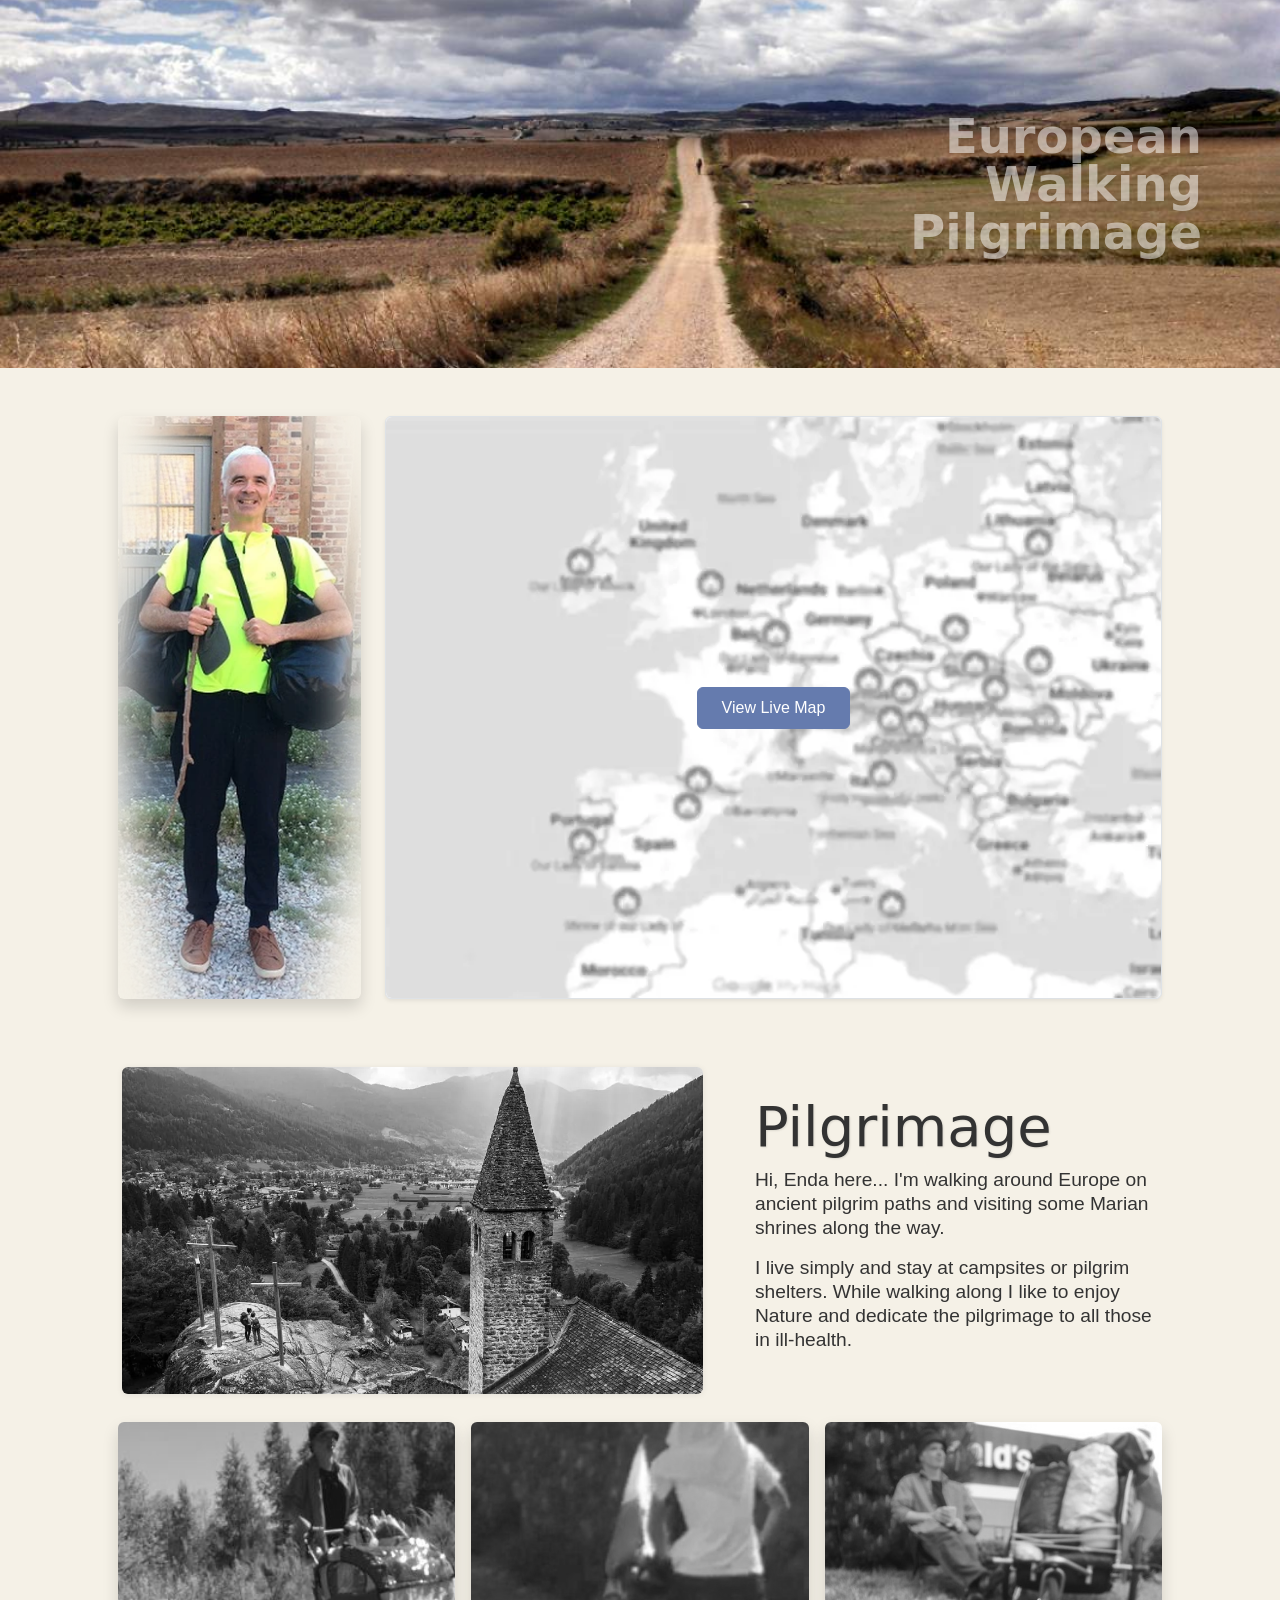
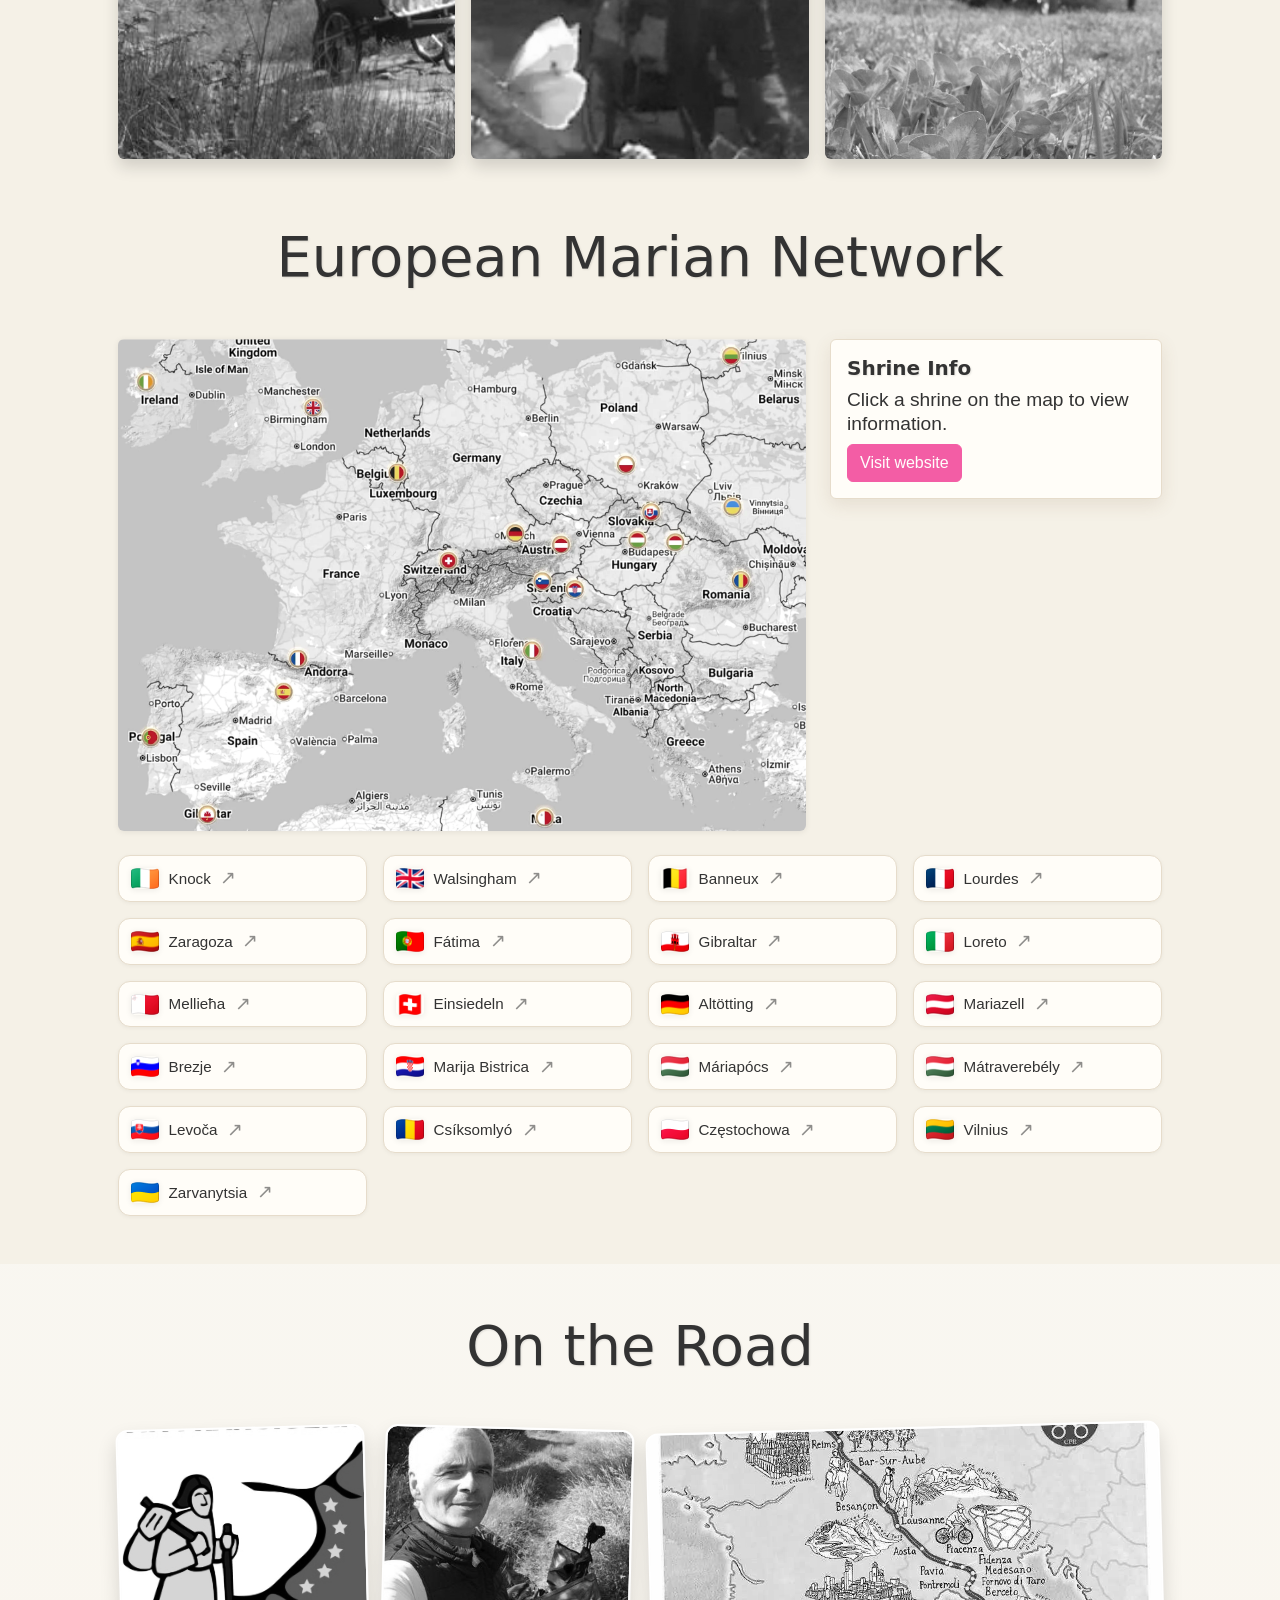
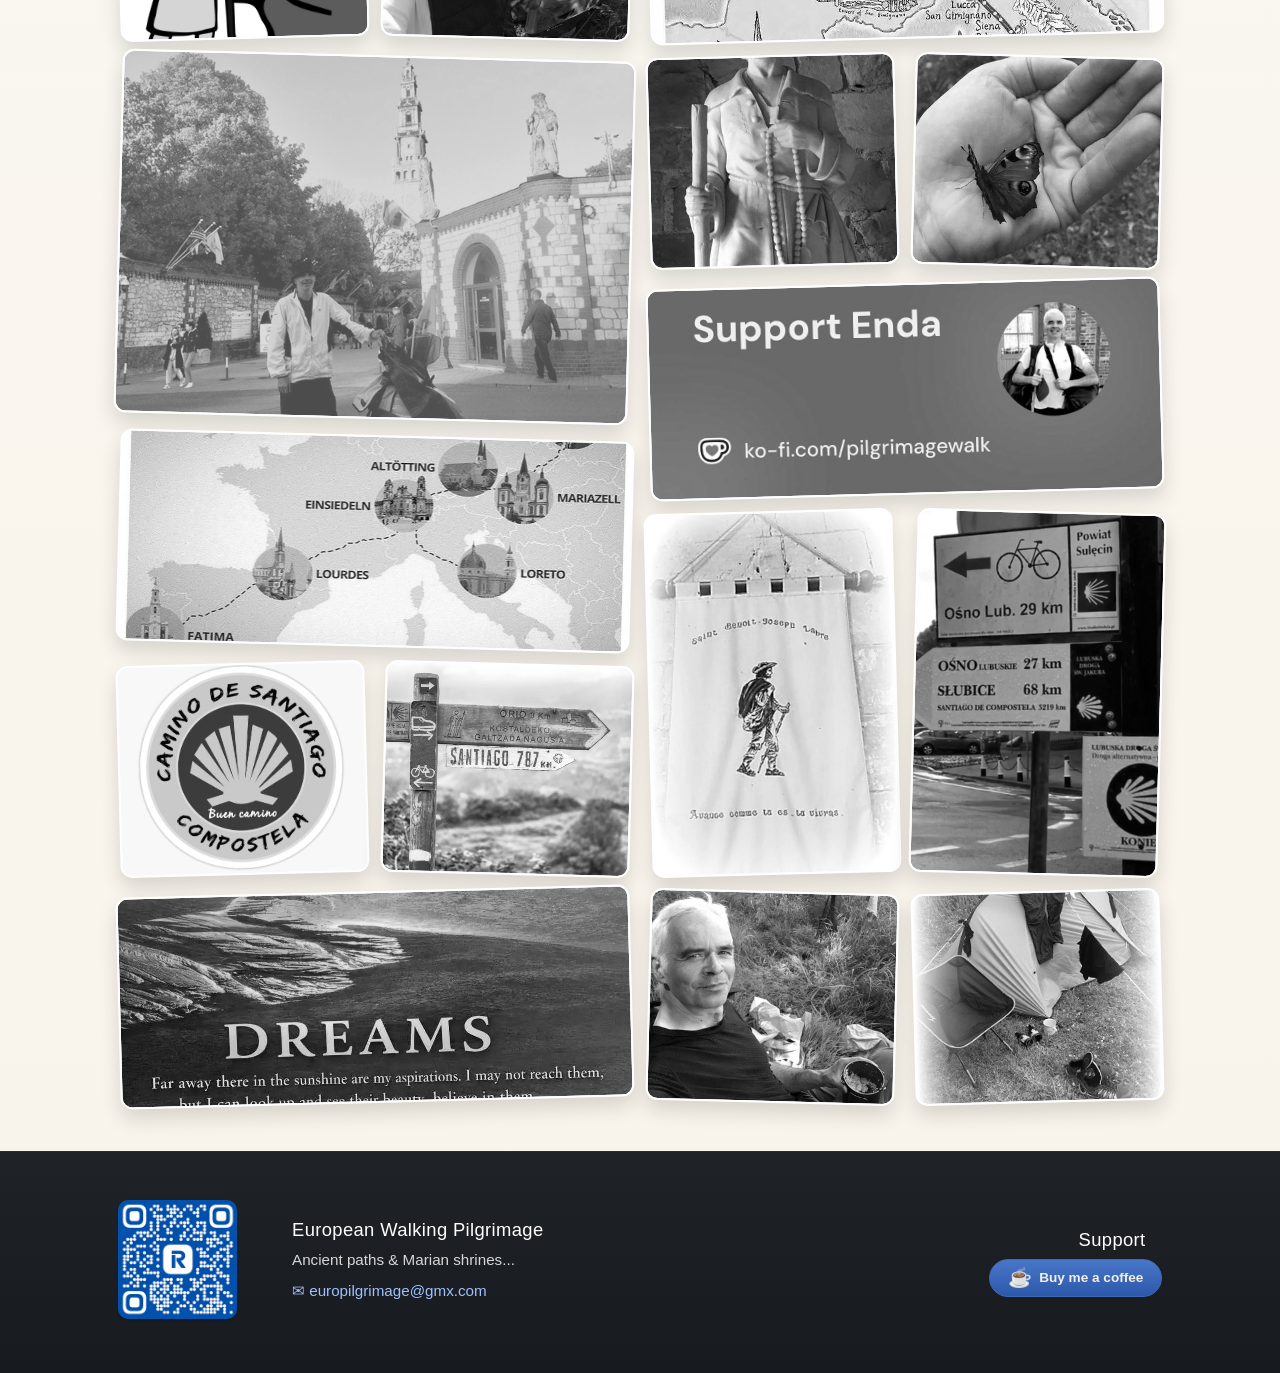
==== index.html @ c6500436 "Replace shrine outbound links with localized info panel" ====
<!DOCTYPE html>

<!--
    To test language translations locally, use:
    <html lang="en" data-test-lang="fr"> etc

    cs - Czech         lt - Lithuanian
    da - Danish        mt - Maltese
    de - German        nl - Dutch
    el - Greek         pl - Polish
    en - English       pt - Portuguese
    es - Spanish       ro - Romanian
    fr - French        sk - Slovak
    hr - Croatian      sl - Slovenian
    hu - Hungarian     sv - Swedish
    it - Italian       uk - Ukrainian
    bg - Bulgarian     sr - Serbian

    et - Estonian
    fi - Finnish
    lv - Latvian
    no - Norwegian
    tr - Turkish
-->

<!-- TEST LANGUAGE (temporary)-->
<!-- <html lang="en" data-test-lang="de"> -->

<!-- ENGLISH DEFAULT -->
<html lang="en">

    <head>
        <meta charset="utf-8" />
        <meta name="viewport" content="width=device-width, initial-scale=1, shrink-to-fit=no" />
        <link rel="canonical" href="https://pilgrimagewalk.eu/">
        <meta name="author" content="Enda F" />
        <meta name="description" content="A personal walking pilgrimage across
        Europe, visiting the great Marian shrines along ancient pilgrim paths." />

        <title>European Pilgrimage</title>
        <link rel="icon" type="image/x-icon" href="assets/favicon.ico" />

        <!-- Core theme CSS (includes Bootstrap)-->
        <link href="css/styles.css" rel="stylesheet" />

        <!-- Fontello icon font CSS -->
        <link href="css/fontello.css" rel="stylesheet">

    </head>


    <body id="page-top">

        <header class="masthead text-left text-white">

            <div class="masthead-content">
                <div class="container px-2">
                    <h2 class="masthead-heading mb-0" data-i18n="masthead_title" data-i18n-lines="words">European Walking Pilgrimage</h2>
                </div>
            </div>

        </header>

        <section id="About" class="py-5">
        <div class="container px-4 px-lg-5">
        <div class="row gx-4 align-items-stretch">


        <div class="col-md-3">
            <div class="h-100 rounded shadow overflow-hidden">
            <img
                src="/assets/img/portrait.webp"
                alt="Portrait"
                class="w-100 h-100"
                style="object-fit: cover;"
            />
            </div>
        </div>


        <div class="col-md-9">
            <div class="ratio ratio-4x3 rounded overflow-hidden border shadow-sm position-relative bg-light">
            <img
                src="/assets/img/map-preview.webp"
                alt="Preview of the pilgrimage route map"
                class="ratio-item"
                style="object-fit: cover;"
                loading="lazy"
                decoding="async"
            >

            <div
                class="position-absolute top-0 start-0 w-100 h-100 d-flex align-items-center justify-content-center"
                style="background: transparent; z-index: 2;"
            >
                <button
                type="button"
                class="btn btn-primary px-4 py-2"
                id="loadMapBtn"
                data-i18n="view_current_location"
                aria-label="View current location"
                style="width: auto; height: auto;"
                >
                View Current Location
                </button>
            </div>
            </div>

            <div
            class="ratio ratio-4x3 rounded overflow-hidden border shadow-sm d-none position-relative bg-light"
            id="mapFrameWrap"
            >
            <iframe
                title="Pilgrimage route map"
                id="mapFrame"
                data-src="https://www.google.com/maps/d/u/1/embed?mid=129433ybTJqXHOs-b_ZfS3I4_tRbnLVk&ehbc=2E312F"
                style="border:0;"
                allowfullscreen
                loading="lazy"
                referrerpolicy="strict-origin-when-cross-origin"
            ></iframe>

            <div
                id="mapLoadingIndicator"
                class="position-absolute top-0 start-0 w-100 h-100 d-flex flex-column align-items-center justify-content-center bg-light"
                aria-live="polite"
                aria-label="Loading map"
                style="z-index: 1;"
            >
                <div class="spinner-border text-primary mb-2" role="status" aria-hidden="true"></div>
                <span>Loading map...</span>
            </div>
            </div>

        </div>
        </div>
        </div>
        </section>



        <section id="Background" class="py-3">
            <div class="container px-4 px-lg-5">
                <div class="row gx-5 align-items-center">

                    <div class="col-md-7">
                        <div class="p-1"><img class="img-fluid rounded earthy-img" src="assets/img/shrine.webp" alt="..." /></div>
                    </div>

                    <div class="col-md-5">
                            <h3 class="display-4" data-i18n="pilgrimage_title">Pilgrimage</h3>
                            <p data-i18n="pilgrimage_p1"> </p>
                            <p data-i18n="pilgrimage_p2"> </p>
                    </div>

                </div>
            </div>
        </section>


        <section id="walking" >
        <div class="container px-4 px-lg-5">
            <div class="row gx-3">
            <div class="col-md-4">
                <div class="ratio ratio-1x1 mb-3" style="margin-top: 0.5rem;">
                <img
                    src="assets/img/walking-1.jpg"
                    alt="Walking pilgrimage view"
                    class="img-fluid rounded shadow earthy-img"
                    style="object-fit: cover;"
                />
                </div>
            </div>
            <div class="col-md-4">
                <div class="ratio ratio-1x1 mb-3" style="margin-top: 0.5rem;">
                <img
                    src="assets/img/walking-4-old.jpg"
                    alt="Pilgrim route scene"
                    class="img-fluid rounded shadow earthy-img"
                    style="object-fit: cover;"
                />
                </div>
            </div>
            <div class="col-md-4">
                <div class="ratio ratio-1x1 mb-3" style="margin-top: 0.5rem;">
                <img
                    src="assets/img/walking-3.jpg"
                    alt="Pilgrimage on the road"
                    class="img-fluid rounded shadow earthy-img"
                    style="object-fit: cover;"
                />
                </div>
            </div>
            </div>
        </div>
        </section>

<section id="shrines" class="py-5">
  <div class="container px-4 px-lg-5">
    <h2 class="display-4 text-center mb-5" data-i18n="european_marian_network_heading">
      European Marian Network
    </h2>

    <div class="row g-4 mb-4 align-items-start">
      <div class="col-12 col-lg-8">
        <div class="shrines-map-card">
          <div class="shrines-map-wrap">
            <img src="assets/img/Europe-gold-1.webp"
                 alt="European Marian Network Map"
                 class="shrines-map-img">
        <a class="map-marker" data-shrine="01" href="https://www.knockshrine.ie/" target="_blank" rel="noopener noreferrer"
           style="top: 8.86%; left: 4.11%;" aria-label="01. Knock">
          <span class="map-marker-num">Knock</span>
        </a>
        <a class="map-marker" data-shrine="02" href="https://www.walsingham.org.uk" target="_blank" rel="noopener noreferrer"
           style="top: 14.34%; left: 28.37%;" aria-label="02. Walsingham">
          <span class="map-marker-num">Walsingham</span>
        </a>
        <a class="map-marker" data-shrine="03" href="https://www.banneux-nd.be" target="_blank" rel="noopener noreferrer"
           style="top: 27.37%; left: 40.70%;" aria-label="03. Banneux">
          <span class="map-marker-num">Banneux</span>
        </a>
        <a class="map-marker" data-shrine="04" href="https://www.lourdes-france.org" target="_blank" rel="noopener noreferrer"
           style="top: 65.31%; left: 26.18%;" aria-label="04. Lourdes">
          <span class="map-marker-num">Lourdes</span>
        </a>
        <a class="map-marker" data-shrine="05" href="https://www.basilicadelpilar.es" target="_blank" rel="noopener noreferrer"
           style="top: 71.93%; left: 24.08%;" aria-label="05. Zaragoza">
          <span class="map-marker-num">Zaragoza</span>
        </a>
        <a class="map-marker" data-shrine="06" href="https://www.fatima.pt" target="_blank" rel="noopener noreferrer"
           style="top: 81.21%; left: 4.77%;" aria-label="06. Fátima">
          <span class="map-marker-num">Fátima</span>
        </a>
        <a class="map-marker" data-shrine="07" href="https://www.ourladyofeurope.net" target="_blank" rel="noopener noreferrer"
           style="top: 97.31%; left: 13.01%;" aria-label="07. Gibraltar">
          <span class="map-marker-num">Gibraltar</span>
        </a>
        <a class="map-marker" data-shrine="08" href="https://www.santuarioloreto.va/it.html" target="_blank" rel="noopener noreferrer"
           style="top: 63.54%; left: 59.99%;" aria-label="08. Loreto">
          <span class="map-marker-num">Loreto</span>
        </a>
        <a class="map-marker" data-shrine="09" href="https://www.mellieha.com" target="_blank" rel="noopener noreferrer"
           style="top: 97.57%; left: 62.31%;" aria-label="09. Mellieħa">
          <span class="map-marker-num">Mellieħa</span>
        </a>
        <a class="map-marker" data-shrine="10" href="https://www.kloster-einsiedeln.ch" target="_blank" rel="noopener noreferrer"
           style="top: 45.31%; left: 48.03%;" aria-label="10. Einsiedeln">
          <span class="map-marker-num">Einsiedeln</span>
        </a>
        <a class="map-marker" data-shrine="11" href="https://www.gnadenort-altoetting.de/" target="_blank" rel="noopener noreferrer"
           style="top: 39.93%; left: 57.80%;" aria-label="11. Altötting">
          <span class="map-marker-num">Altötting</span>
        </a>
        <a class="map-marker" data-shrine="12" href="https://www.basilika-mariazell.at" target="_blank" rel="noopener noreferrer"
           style="top: 42.73%; left: 64.36%;" aria-label="12. Mariazell">
          <span class="map-marker-num">Mariazell</span>
        </a>
        <a class="map-marker" data-shrine="13" href="https://www.marija.si" target="_blank" rel="noopener noreferrer"
           style="top: 49.79%; left: 61.64%;" aria-label="13. Brezje">
          <span class="map-marker-num">Brezje</span>
        </a>
        <a class="map-marker" data-shrine="14" href="https://www.marija-bistrica.hr" target="_blank" rel="noopener noreferrer"
           style="top: 51.06%; left: 66.28%;" aria-label="14. Marija Bistrica">
          <span class="map-marker-num">Marija Bistrica</span>
        </a>
        <a class="map-marker" data-shrine="15" href="https://www.bucsujaras.hu/mariapocs" target="_blank" rel="noopener noreferrer"
           style="top: 42.25%; left: 81.00%;" aria-label="15. Máriapócs">
          <span class="map-marker-num">Máriapócs</span>
        </a>
        <a class="map-marker" data-shrine="16" href="https://szentkut.hu" target="_blank" rel="noopener noreferrer"
           style="top: 41.70%; left: 75.50%;" aria-label="16. Mátraverebély">
          <span class="map-marker-num">Mátraverebély</span>
        </a>
        <a class="map-marker" data-shrine="17" href="https://www.levoca.sk" target="_blank" rel="noopener noreferrer"
           style="top: 35.90%; left: 77.60%;" aria-label="17. Levoča">
          <span class="map-marker-num">Levoča</span>
        </a>
        <a class="map-marker" data-shrine="18" href="https://www.csiksomlyo.ro" target="_blank" rel="noopener noreferrer"
           style="top: 49.20%; left: 90.60%;" aria-label="18. Csíksomlyó">
          <span class="map-marker-num">Csíksomlyó</span>
        </a>
        <a class="map-marker" data-shrine="19" href="https://www.jasnagora.pl" target="_blank" rel="noopener noreferrer"
           style="top: 26.28%; left: 73.83%;" aria-label="19. Częstochowa">
          <span class="map-marker-num">Częstochowa</span>
        </a>
        <a class="map-marker" data-shrine="20" href="https://www.ausrosvartai.lt" target="_blank" rel="noopener noreferrer"
           style="top: 3.43%; left: 89.12%;" aria-label="20. Vilnius">
          <span class="map-marker-num">Vilnius</span>
        </a>
        <a class="map-marker" data-shrine="21" href="https://en.wikipedia.org/wiki/Zarvanytsia" target="_blank" rel="noopener noreferrer"
           style="top: 34.88%; left: 89.30%;" aria-label="21. Zarvanytsia">
          <span class="map-marker-num">Zarvanytsia</span>
        </a>
          </div>
        </div>
      </div>

      <div class="col-12 col-lg-4">
        <div id="shrinePanel" class="card shrine-panel h-100" aria-live="polite">
          <div class="card-body">
            <div class="d-flex align-items-center gap-2 mb-2">
              <img id="shrinePanelFlag" src="" class="rounded d-none" style="width:28px; height:auto;" alt="">
              <h3 id="shrinePanelTitle" class="h5 mb-0">Shrine Info</h3>
            </div>

            <img id="shrinePanelImg" src="" class="img-fluid rounded mb-3 d-none" alt="">

            <p id="shrinePanelInfo1" class="mb-2">Click a shrine on the map to view information.</p>
            <p id="shrinePanelInfo2" class="mb-3 d-none"></p>

            <a id="shrinePanelLink" class="btn btn-primary disabled" href="#" target="_blank" rel="noopener noreferrer" aria-disabled="true" tabindex="-1">Visit website</a>
          </div>
        </div>
      </div>
    </div>

    <div class="row g-2 g-sm-3" aria-label="Shrines list">
      <div class="col-12 col-sm-6 col-md-4 col-lg-3">
        <a class="shrine-tile" data-shrine="01" href="https://www.knockshrine.ie/" target="_blank" rel="noopener noreferrer">
          <img class="flag" src="assets/img/flags/ie.webp" alt="Ireland flag" width="30" height="22">
          <span class="shrine-name">Knock</span>
          <span class="shrine-ext" aria-hidden="true">↗</span>
        </a>
      </div>
      <div class="col-12 col-sm-6 col-md-4 col-lg-3">
        <a class="shrine-tile" data-shrine="02" href="https://www.walsingham.org.uk" target="_blank" rel="noopener noreferrer">
          <img class="flag" src="assets/img/flags/gb.webp" alt="UK flag" width="30" height="22">
          <span class="shrine-name">Walsingham</span>
          <span class="shrine-ext" aria-hidden="true">↗</span>
        </a>
      </div>
      <div class="col-12 col-sm-6 col-md-4 col-lg-3">
        <a class="shrine-tile" data-shrine="03" href="https://www.banneux-nd.be" target="_blank" rel="noopener noreferrer">
          <img class="flag" src="assets/img/flags/be.webp" alt="Belgium flag" width="30" height="22">
          <span class="shrine-name">Banneux</span>
          <span class="shrine-ext" aria-hidden="true">↗</span>
        </a>
      </div>
      <div class="col-12 col-sm-6 col-md-4 col-lg-3">
        <a class="shrine-tile" data-shrine="04" href="https://www.lourdes-france.org" target="_blank" rel="noopener noreferrer">
          <img class="flag" src="assets/img/flags/fr.webp" alt="France flag" width="30" height="22">
          <span class="shrine-name">Lourdes</span>
          <span class="shrine-ext" aria-hidden="true">↗</span>
        </a>
      </div>
      <div class="col-12 col-sm-6 col-md-4 col-lg-3">
        <a class="shrine-tile" data-shrine="05" href="https://www.basilicadelpilar.es" target="_blank" rel="noopener noreferrer">
          <img class="flag" src="assets/img/flags/es.webp" alt="Spain flag" width="30" height="22">
          <span class="shrine-name">Zaragoza</span>
          <span class="shrine-ext" aria-hidden="true">↗</span>
        </a>
      </div>
      <div class="col-12 col-sm-6 col-md-4 col-lg-3">
        <a class="shrine-tile" data-shrine="06" href="https://www.fatima.pt" target="_blank" rel="noopener noreferrer">
          <img class="flag" src="assets/img/flags/pt.webp" alt="Portugal flag" width="30" height="22">
          <span class="shrine-name">Fátima</span>
          <span class="shrine-ext" aria-hidden="true">↗</span>
        </a>
      </div>
      <div class="col-12 col-sm-6 col-md-4 col-lg-3">
        <a class="shrine-tile" data-shrine="07" href="https://www.ourladyofeurope.net" target="_blank" rel="noopener noreferrer">
          <img class="flag" src="assets/img/flags/gi.webp" alt="Gibraltar flag" width="30" height="22">
          <span class="shrine-name">Gibraltar</span>
          <span class="shrine-ext" aria-hidden="true">↗</span>
        </a>
      </div>
      <div class="col-12 col-sm-6 col-md-4 col-lg-3">
        <a class="shrine-tile" data-shrine="08" href="https://www.santuarioloreto.va/it.html" target="_blank" rel="noopener noreferrer">
          <img class="flag" src="assets/img/flags/it.webp" alt="Italy flag" width="30" height="22">
          <span class="shrine-name">Loreto</span>
          <span class="shrine-ext" aria-hidden="true">↗</span>
        </a>
      </div>
      <div class="col-12 col-sm-6 col-md-4 col-lg-3">
        <a class="shrine-tile" data-shrine="09" href="https://www.mellieha.com" target="_blank" rel="noopener noreferrer">
          <img class="flag" src="assets/img/flags/mt.webp" alt="Malta flag" width="30" height="22">
          <span class="shrine-name">Mellieħa</span>
          <span class="shrine-ext" aria-hidden="true">↗</span>
        </a>
      </div>
      <div class="col-12 col-sm-6 col-md-4 col-lg-3">
        <a class="shrine-tile" data-shrine="10" href="https://www.kloster-einsiedeln.ch" target="_blank" rel="noopener noreferrer">
          <img class="flag" src="assets/img/flags/ch.webp" alt="Switzerland flag" width="30" height="22">
          <span class="shrine-name">Einsiedeln</span>
          <span class="shrine-ext" aria-hidden="true">↗</span>
        </a>
      </div>
      <div class="col-12 col-sm-6 col-md-4 col-lg-3">
        <a class="shrine-tile" data-shrine="11" href="https://www.gnadenort-altoetting.de/" target="_blank" rel="noopener noreferrer">
          <img class="flag" src="assets/img/flags/de.webp" alt="Germany flag" width="30" height="22">
          <span class="shrine-name">Altötting</span>
          <span class="shrine-ext" aria-hidden="true">↗</span>
        </a>
      </div>
      <div class="col-12 col-sm-6 col-md-4 col-lg-3">
        <a class="shrine-tile" data-shrine="12" href="https://www.basilika-mariazell.at" target="_blank" rel="noopener noreferrer">
          <img class="flag" src="assets/img/flags/at.webp" alt="Austria flag" width="30" height="22">
          <span class="shrine-name">Mariazell</span>
          <span class="shrine-ext" aria-hidden="true">↗</span>
        </a>
      </div>
      <div class="col-12 col-sm-6 col-md-4 col-lg-3">
        <a class="shrine-tile" data-shrine="13" href="https://www.marija.si" target="_blank" rel="noopener noreferrer">
          <img class="flag" src="assets/img/flags/si.webp" alt="Slovenia flag" width="30" height="22">
          <span class="shrine-name">Brezje</span>
          <span class="shrine-ext" aria-hidden="true">↗</span>
        </a>
      </div>
      <div class="col-12 col-sm-6 col-md-4 col-lg-3">
        <a class="shrine-tile" data-shrine="14" href="https://www.marija-bistrica.hr" target="_blank" rel="noopener noreferrer">
          <img class="flag" src="assets/img/flags/hr.webp" alt="Croatia flag" width="30" height="22">
          <span class="shrine-name">Marija Bistrica</span>
          <span class="shrine-ext" aria-hidden="true">↗</span>
        </a>
      </div>
      <div class="col-12 col-sm-6 col-md-4 col-lg-3">
        <a class="shrine-tile" data-shrine="15" href="https://www.bucsujaras.hu/mariapocs" target="_blank" rel="noopener noreferrer">
          <img class="flag" src="assets/img/flags/hu.webp" alt="Hungary flag" width="30" height="22">
          <span class="shrine-name">Máriapócs</span>
          <span class="shrine-ext" aria-hidden="true">↗</span>
        </a>
      </div>
      <div class="col-12 col-sm-6 col-md-4 col-lg-3">
        <a class="shrine-tile" data-shrine="16" href="https://szentkut.hu" target="_blank" rel="noopener noreferrer">
          <img class="flag" src="assets/img/flags/hu.webp" alt="Hungary flag" width="30" height="22">
          <span class="shrine-name">Mátraverebély</span>
          <span class="shrine-ext" aria-hidden="true">↗</span>
        </a>
      </div>
      <div class="col-12 col-sm-6 col-md-4 col-lg-3">
        <a class="shrine-tile" data-shrine="17" href="https://www.levoca.sk" target="_blank" rel="noopener noreferrer">
          <img class="flag" src="assets/img/flags/sk.webp" alt="Slovakia flag" width="30" height="22">
          <span class="shrine-name">Levoča</span>
          <span class="shrine-ext" aria-hidden="true">↗</span>
        </a>
      </div>
      <div class="col-12 col-sm-6 col-md-4 col-lg-3">
        <a class="shrine-tile" data-shrine="18" href="https://www.csiksomlyo.ro" target="_blank" rel="noopener noreferrer">
          <img class="flag" src="assets/img/flags/ro.webp" alt="Romania flag" width="30" height="22">
          <span class="shrine-name">Csíksomlyó</span>
          <span class="shrine-ext" aria-hidden="true">↗</span>
        </a>
      </div>
      <div class="col-12 col-sm-6 col-md-4 col-lg-3">
        <a class="shrine-tile" data-shrine="19" href="https://www.jasnagora.pl" target="_blank" rel="noopener noreferrer">
          <img class="flag" src="assets/img/flags/pl.webp" alt="Poland flag" width="30" height="22">
          <span class="shrine-name">Częstochowa</span>
          <span class="shrine-ext" aria-hidden="true">↗</span>
        </a>
      </div>
      <div class="col-12 col-sm-6 col-md-4 col-lg-3">
        <a class="shrine-tile" data-shrine="20" href="https://www.ausrosvartai.lt" target="_blank" rel="noopener noreferrer">
          <img class="flag" src="assets/img/flags/lt.webp" alt="Lithuania flag" width="30" height="22">
          <span class="shrine-name">Vilnius</span>
          <span class="shrine-ext" aria-hidden="true">↗</span>
        </a>
      </div>
      <div class="col-12 col-sm-6 col-md-4 col-lg-3">
        <a class="shrine-tile" data-shrine="21" href="https://en.wikipedia.org/wiki/Zarvanytsia" target="_blank" rel="noopener noreferrer">
          <img class="flag" src="assets/img/flags/ua.webp" alt="Ukraine flag" width="30" height="22">
          <span class="shrine-name">Zarvanytsia</span>
          <span class="shrine-ext" aria-hidden="true">↗</span>
        </a>
      </div>
    </div>
  </div>
</section>





        <section id="on-the-road" class="on-road-panel py-5">
            <div class="container px-4 px-lg-5">
                <h2 class="display-4 text-center mb-5" data-i18n="on_the_road_heading">On the Road</h2>
                <div class="on-road-collage" aria-label="Collage of pilgrimage photos from the road">
                    <figure class="collage-item">
                        <img src="assets/img/logo-franci.jpg" alt="Via Francigena logo" loading="lazy" decoding="async" />
                    </figure>
                    <figure class="collage-item">
                        <img src="assets/img/Pilgrim-1-2024.jpg" alt="Pilgrim photo from 2024" loading="lazy" decoding="async" />
                    </figure>

                    <figure class="collage-item wide">
                        <img src="assets/img/Francigena.jpg" alt="Francigena route view" loading="lazy" decoding="async" />
                    </figure>
                    <figure class="collage-item big">
                        <img src="assets/img/jasna-gora-2021.jpg" alt="Poland" loading="lazy" decoding="async" />
                    </figure>
                    <figure class="collage-item">
                        <img src="assets/img/Labre-Monaghan.jpg" alt="Labre-Monaghan pilgrimage moment" loading="lazy" decoding="async" />
                    </figure>
                    <figure class="collage-item">
                        <img src="assets/img/butterfly.jpg" alt="Butterfly seen on the road" loading="lazy" decoding="async" />
                    </figure>

                    <!-- special styling -->
                    <figure id="kofi-card" class="collage-item wide">
                    <a href="https://ko-fi.com/V7V01RJ83L" target="_blank" rel="noopener">
                        <img
                        src="assets/img/kofi-sharable-banner.jpg"
                        alt="Follow the Walk"
                        loading="lazy"
                        decoding="async"
                        />
                    </a>
                    <style>
                        /* default: force nearly full color for this one image */
                        #kofi-card img {
                        filter: grayscale(100%) !important;
                        /* transition: filter 0.35s ease; */
                        transition: filter 0.08s ease !important;
                        }
                        /* hover/focus: only 50% grayscale (i.e., partial color) */
                        #kofi-card a:hover img,
                        #kofi-card a:focus img,
                        #kofi-card a:focus-visible img {
                        filter: grayscale(0%) !important;
                        }

                    </style>
                    </figure>

                    <figure class="collage-item wide">
                        <img src="assets/img/Shrines1.jpg" alt="Shrines visited during the pilgrimage" loading="lazy" decoding="async" />
                    </figure>


                    <figure class="collage-item tall">
                        <img src="assets/img/Benedict2.webp" alt="Pilgrim portrait on the journey" loading="lazy" decoding="async" />
                    </figure>
                    <figure class="collage-item tall">
                        <img src="assets/img/cycle-to-Poland-camino-sign.jpg" alt="Camino sign on route to Poland" loading="lazy" decoding="async" />
                    </figure>
                    <figure class="collage-item">
                        <img src="assets/img/logo-Camino.jpg" alt="Camino logo" loading="lazy" decoding="async" />
                    </figure>
                    <figure class="collage-item">
                        <img src="assets/img/camino3.webp" alt="Camino route sign" loading="lazy" decoding="async" />
                    </figure>
                    <figure class="collage-item wide">
                        <img src="assets/img/dreams.webp" alt="dreams" loading="lazy" decoding="async" />
                    </figure>
                    <figure class="collage-item">
                        <img src="assets/img/Pilgrim-2-2024.jpg" alt="Second pilgrim photo from 2024" loading="lazy" decoding="async" />
                    </figure>
                    <figure class="collage-item">
                        <img src="assets/img/camp.jpg" alt="Pilgrim campsite" loading="lazy" decoding="async" />
                    </figure>
                </div>
            </div>
        </section>


        <!-- <p class="footer-text mb-2">&copy; <span id="currentYear">2026</span> Enda </p> -->


        <footer class="site-footer py-5 bg-dark">
        <div class="container px-4 px-lg-5">
            <div class="row g-1 align-items-center">


            <!-- <div class="col-md-2 text-md-end"> -->
            <div class="col-md-auto">
                <a href="https://revolut.me/farrelle"
                target="_blank" rel="noopener noreferrer"
                class="revolut-link"
                aria-label="Support via Revolut (opens Revolut link)">
                <img src="/assets/img/Revolut-qr-blue.webp"
                    alt="Revolut QR code"
                    class="revolut-qr">
                </a>

            </div>

            <!-- <div class="col-md-7 text-md-left"> -->
            <div class="col text-md-start">
                <p class="footer-title mb-2" data-i18n="masthead_title">European Pilgrimage</p>
                <p class="footer-text mb-2" data-i18n="footer_tagline">Walking ancient paths &amp; visiting Marian shrines</p>
                <p class="footer-meta mb-1"> <a href="mailto:europilgrimage@gmx.com">✉ europilgrimage@gmx.com</a> </p>
            </div>


            <div class="col-md-3 text-md-end">
                <p class="footer-title mb-2" data-i18n="support_title">Support</p>
                <a href="https://ko-fi.com/V7V01RJ83L"
                target="_blank" rel="noopener noreferrer"
                class="kofi-link rounded-pill"
                aria-label="Support via Ko-fi">
                <span class="kofi-icon" aria-hidden="true">☕</span>
                <span data-i18n="buy_me_a_coffee">Buy me a coffee</span>
                </a>
            </div>


        </div>
        </div>
        </footer>



        <!-- Bootstrap core JS -->
        <script src="js/bootstrap.bundle.min.js"></script>

        <!-- Core theme JS -->
        <script src="js/scripts.js"></script>


    </body>
</html>
---- css/fontello.css ----
@font-face {
    font-family: 'fontello';
    src: url('../font/fontello.eot?63187292');
    src: url('../font/fontello.eot?63187292#iefix') format('embedded-opentype'),
         url('../font/fontello.woff?63187292') format('woff'),
         url('../font/fontello.ttf?63187292') format('truetype'),
         url('../font/fontello.svg?63187292#fontello') format('svg');
    font-weight: normal;
    font-style: normal;
}

.icon-link-ext:before {
    content: '\f08e';
    font-family: 'fontello';
    font-style: normal;
    font-weight: normal;
    speak: none;
    display: inline-block;
    text-decoration: inherit;
    width: 1em;
    margin-right: .2em;
    text-align: center;
    font-variant: normal;
    text-transform: none;
    line-height: 1em;
    margin-left: .2em;
    -webkit-font-smoothing: antialiased;
    -moz-osx-font-smoothing: grayscale;
}
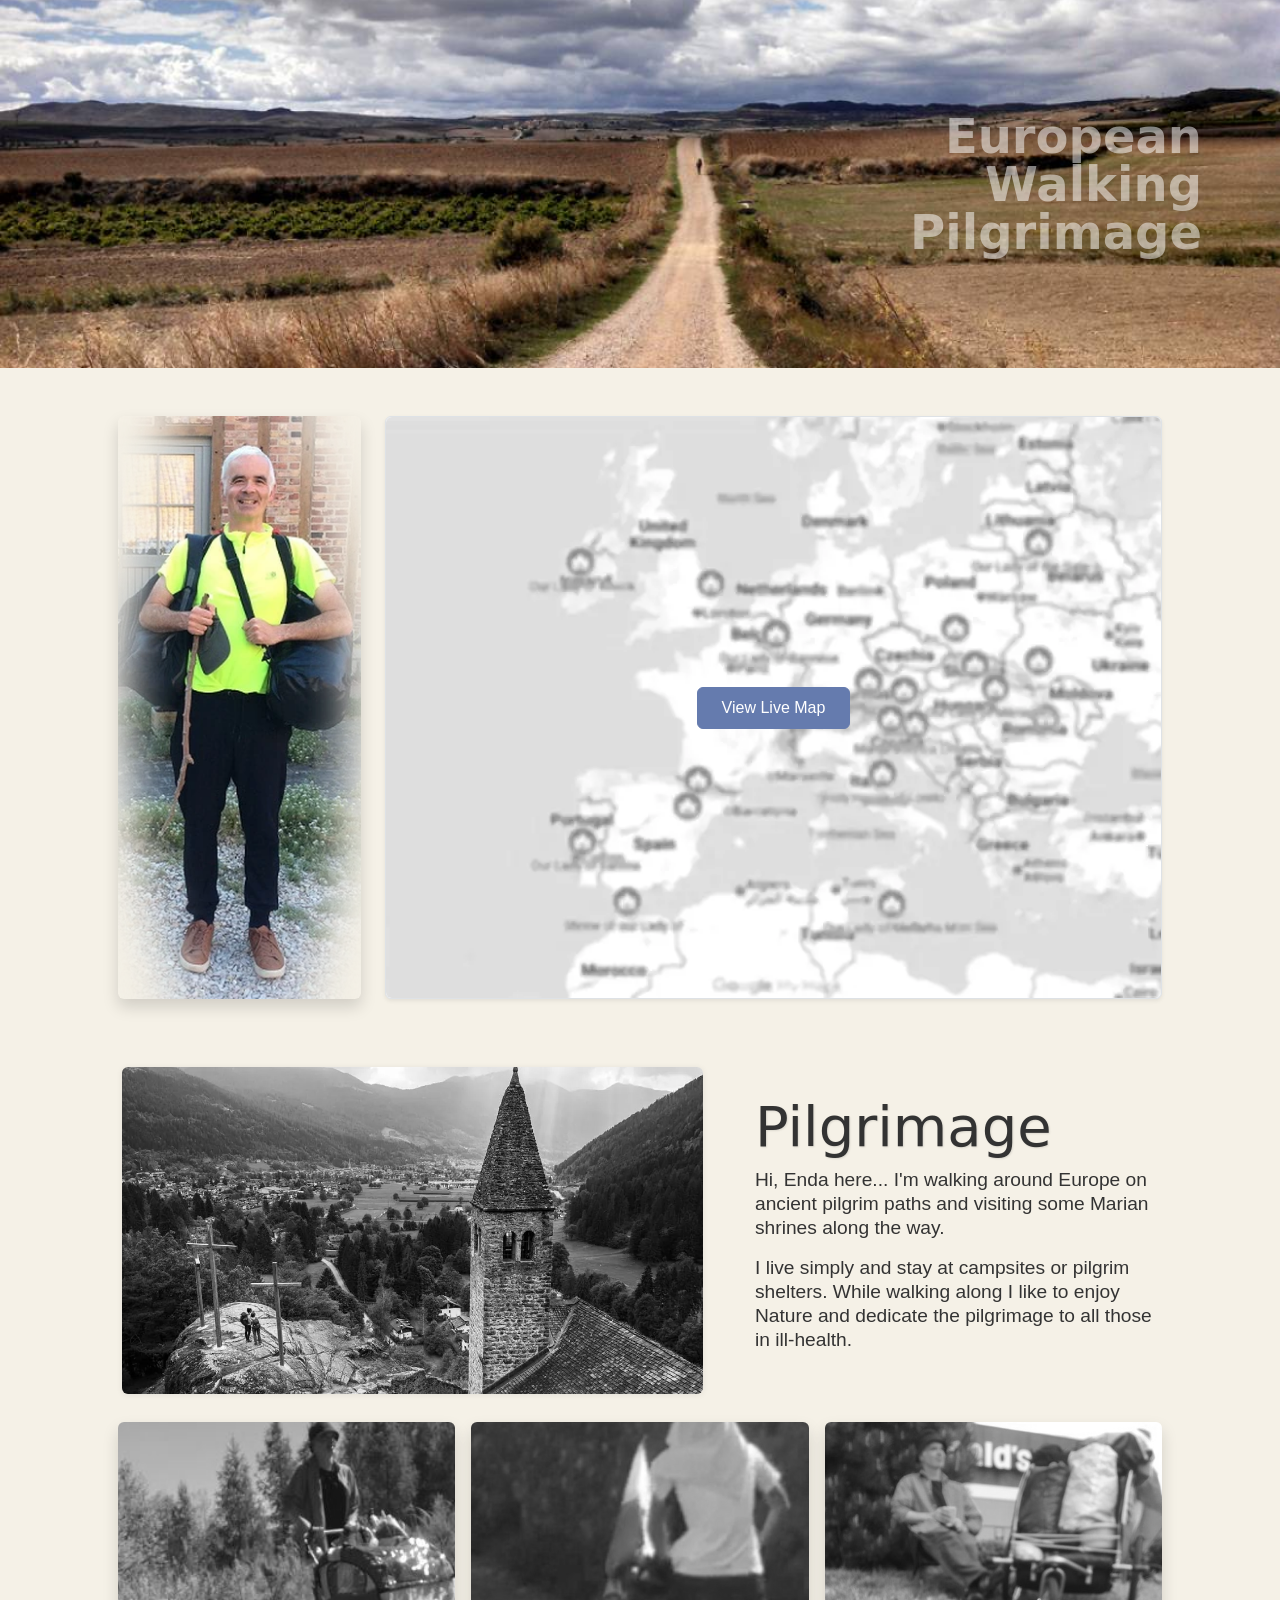
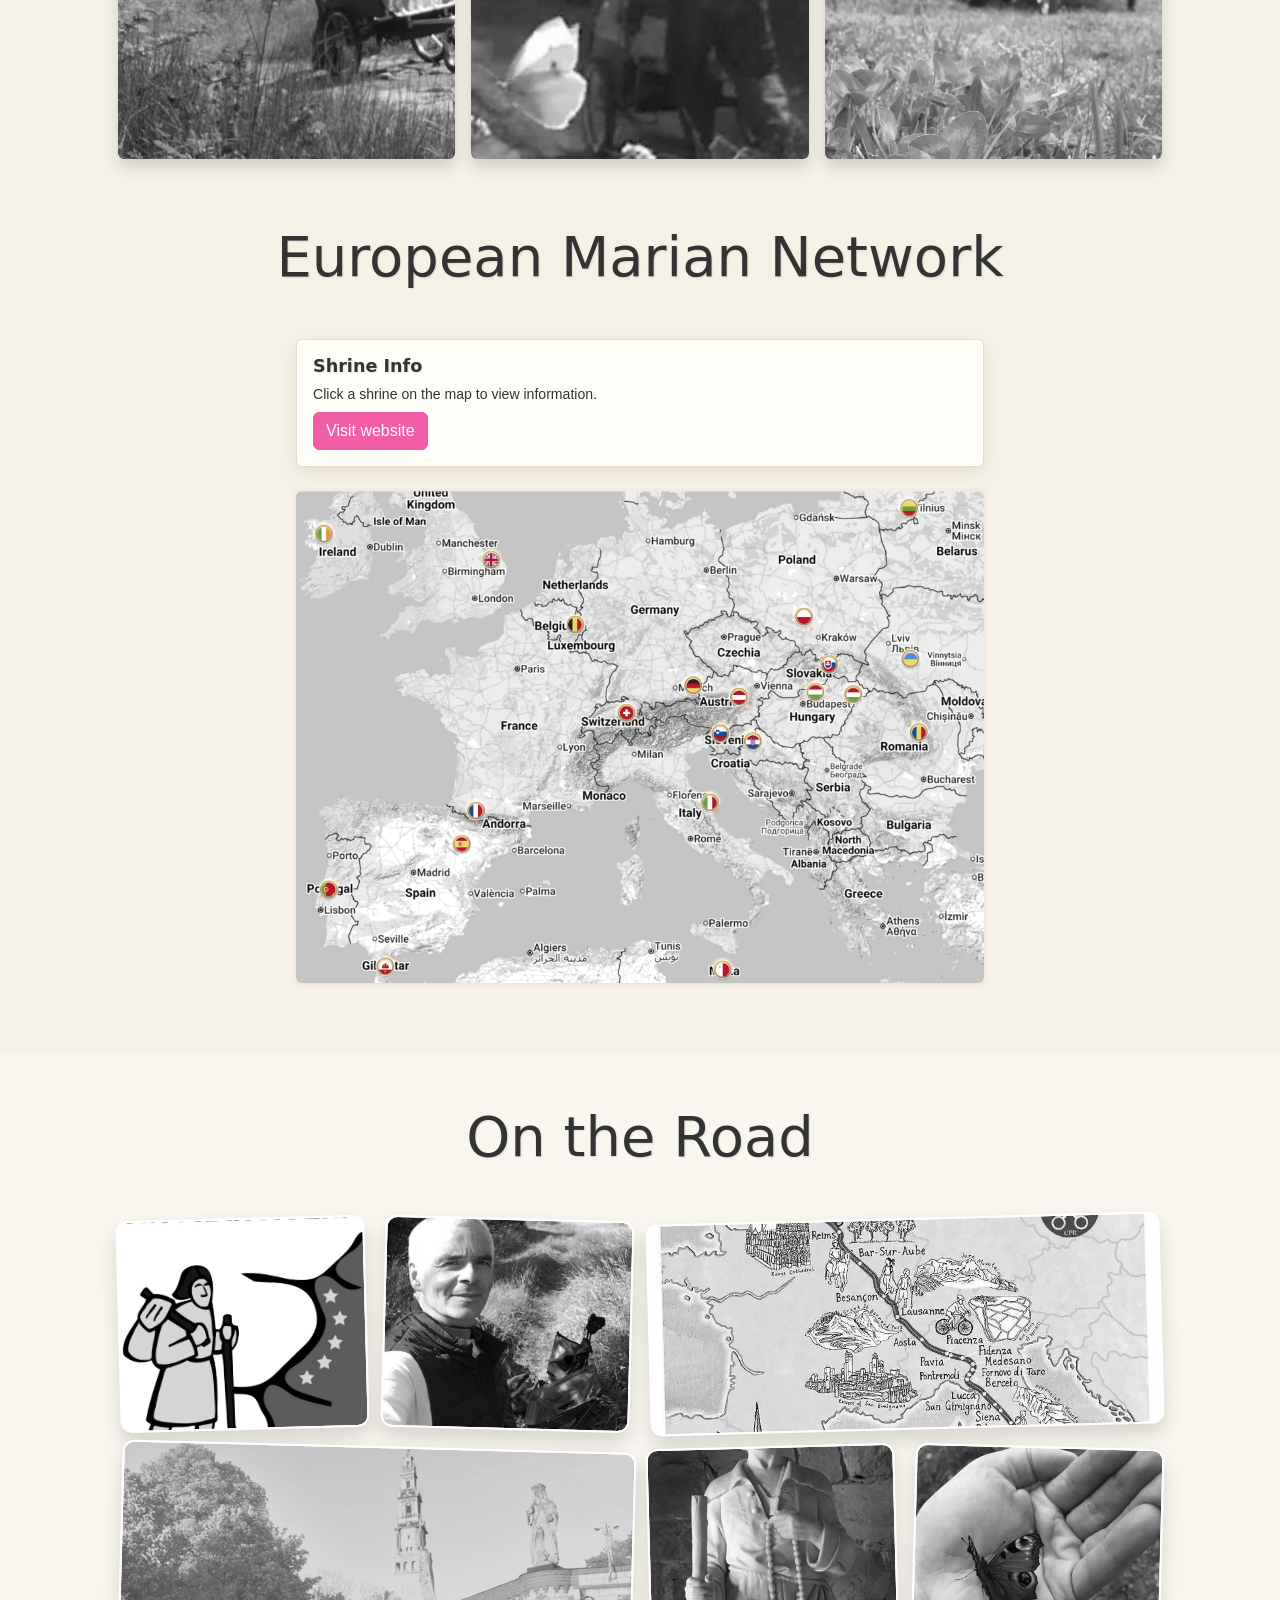
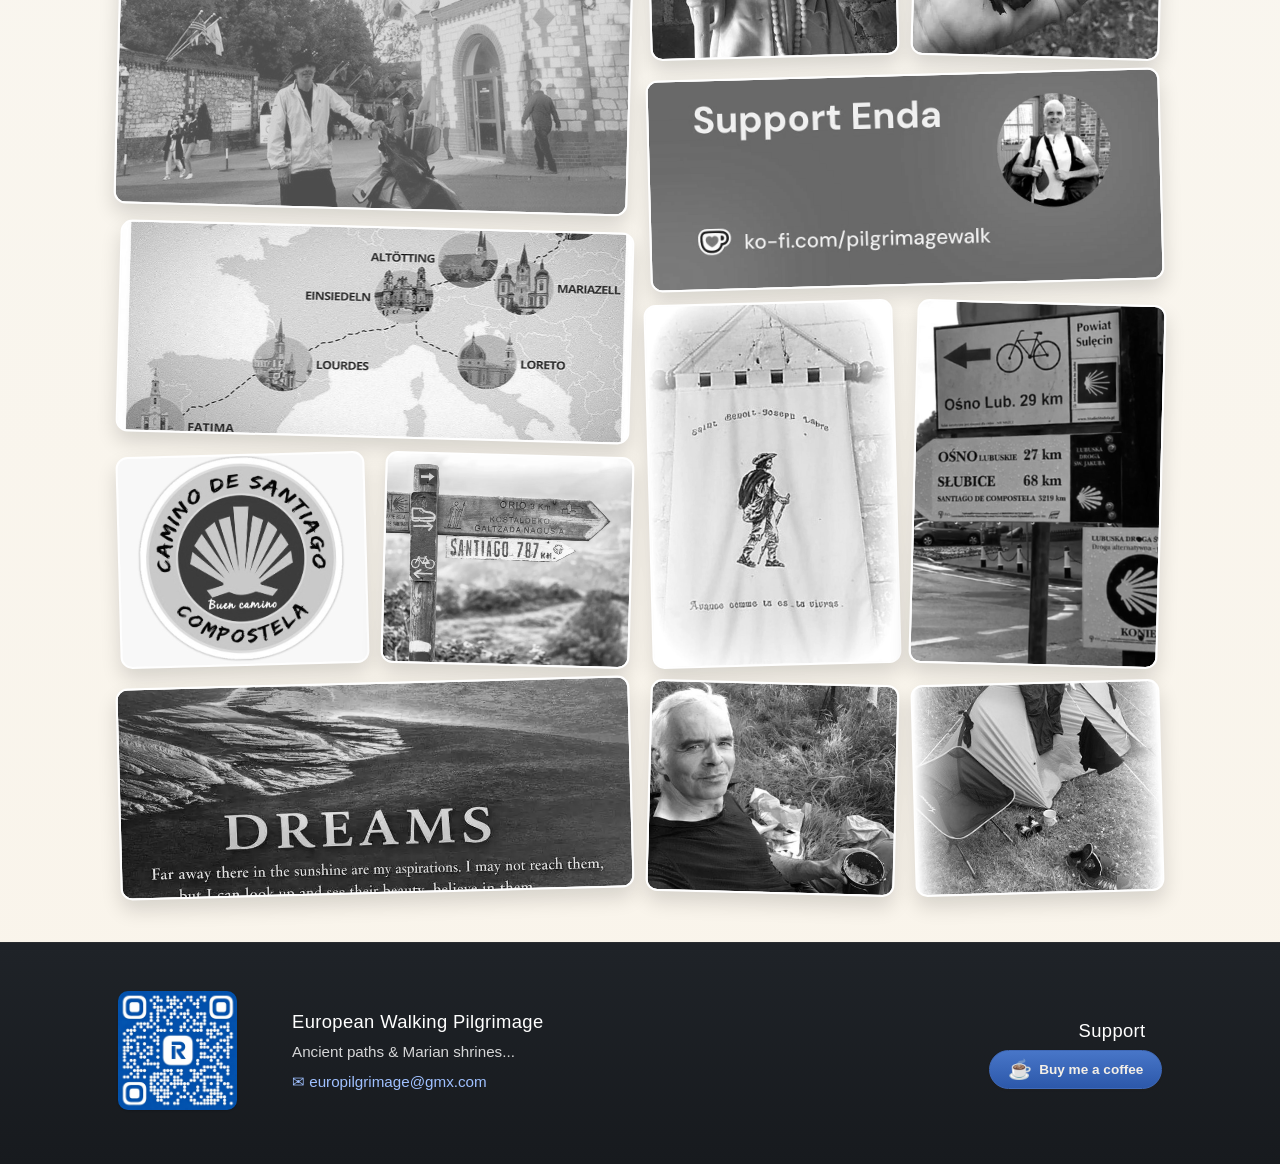
==== commit 12bde5f9: "Refine shrines layout and remove shrine tiles" ====
--- a/index.html
+++ b/index.html
@@ -202,7 +202,7 @@
     </h2>
 
     <div class="row g-4 mb-4 align-items-start">
-      <div class="col-12 col-lg-8">
+      <div class="col-12 col-lg-8 mx-lg-auto order-2">
         <div class="shrines-map-card">
           <div class="shrines-map-wrap">
             <img src="assets/img/Europe-gold-1.webp"
@@ -296,7 +296,7 @@
         </div>
       </div>
 
-      <div class="col-12 col-lg-4">
+      <div class="col-12 col-lg-8 mx-lg-auto order-1">
         <div id="shrinePanel" class="card shrine-panel h-100" aria-live="polite">
           <div class="card-body">
             <div class="d-flex align-items-center gap-2 mb-2">
@@ -315,155 +315,7 @@
       </div>
     </div>
 
-    <div class="row g-2 g-sm-3" aria-label="Shrines list">
-      <div class="col-12 col-sm-6 col-md-4 col-lg-3">
-        <a class="shrine-tile" data-shrine="01" href="https://www.knockshrine.ie/" target="_blank" rel="noopener noreferrer">
-          <img class="flag" src="assets/img/flags/ie.webp" alt="Ireland flag" width="30" height="22">
-          <span class="shrine-name">Knock</span>
-          <span class="shrine-ext" aria-hidden="true">↗</span>
-        </a>
-      </div>
-      <div class="col-12 col-sm-6 col-md-4 col-lg-3">
-        <a class="shrine-tile" data-shrine="02" href="https://www.walsingham.org.uk" target="_blank" rel="noopener noreferrer">
-          <img class="flag" src="assets/img/flags/gb.webp" alt="UK flag" width="30" height="22">
-          <span class="shrine-name">Walsingham</span>
-          <span class="shrine-ext" aria-hidden="true">↗</span>
-        </a>
-      </div>
-      <div class="col-12 col-sm-6 col-md-4 col-lg-3">
-        <a class="shrine-tile" data-shrine="03" href="https://www.banneux-nd.be" target="_blank" rel="noopener noreferrer">
-          <img class="flag" src="assets/img/flags/be.webp" alt="Belgium flag" width="30" height="22">
-          <span class="shrine-name">Banneux</span>
-          <span class="shrine-ext" aria-hidden="true">↗</span>
-        </a>
-      </div>
-      <div class="col-12 col-sm-6 col-md-4 col-lg-3">
-        <a class="shrine-tile" data-shrine="04" href="https://www.lourdes-france.org" target="_blank" rel="noopener noreferrer">
-          <img class="flag" src="assets/img/flags/fr.webp" alt="France flag" width="30" height="22">
-          <span class="shrine-name">Lourdes</span>
-          <span class="shrine-ext" aria-hidden="true">↗</span>
-        </a>
-      </div>
-      <div class="col-12 col-sm-6 col-md-4 col-lg-3">
-        <a class="shrine-tile" data-shrine="05" href="https://www.basilicadelpilar.es" target="_blank" rel="noopener noreferrer">
-          <img class="flag" src="assets/img/flags/es.webp" alt="Spain flag" width="30" height="22">
-          <span class="shrine-name">Zaragoza</span>
-          <span class="shrine-ext" aria-hidden="true">↗</span>
-        </a>
-      </div>
-      <div class="col-12 col-sm-6 col-md-4 col-lg-3">
-        <a class="shrine-tile" data-shrine="06" href="https://www.fatima.pt" target="_blank" rel="noopener noreferrer">
-          <img class="flag" src="assets/img/flags/pt.webp" alt="Portugal flag" width="30" height="22">
-          <span class="shrine-name">Fátima</span>
-          <span class="shrine-ext" aria-hidden="true">↗</span>
-        </a>
-      </div>
-      <div class="col-12 col-sm-6 col-md-4 col-lg-3">
-        <a class="shrine-tile" data-shrine="07" href="https://www.ourladyofeurope.net" target="_blank" rel="noopener noreferrer">
-          <img class="flag" src="assets/img/flags/gi.webp" alt="Gibraltar flag" width="30" height="22">
-          <span class="shrine-name">Gibraltar</span>
-          <span class="shrine-ext" aria-hidden="true">↗</span>
-        </a>
-      </div>
-      <div class="col-12 col-sm-6 col-md-4 col-lg-3">
-        <a class="shrine-tile" data-shrine="08" href="https://www.santuarioloreto.va/it.html" target="_blank" rel="noopener noreferrer">
-          <img class="flag" src="assets/img/flags/it.webp" alt="Italy flag" width="30" height="22">
-          <span class="shrine-name">Loreto</span>
-          <span class="shrine-ext" aria-hidden="true">↗</span>
-        </a>
-      </div>
-      <div class="col-12 col-sm-6 col-md-4 col-lg-3">
-        <a class="shrine-tile" data-shrine="09" href="https://www.mellieha.com" target="_blank" rel="noopener noreferrer">
-          <img class="flag" src="assets/img/flags/mt.webp" alt="Malta flag" width="30" height="22">
-          <span class="shrine-name">Mellieħa</span>
-          <span class="shrine-ext" aria-hidden="true">↗</span>
-        </a>
-      </div>
-      <div class="col-12 col-sm-6 col-md-4 col-lg-3">
-        <a class="shrine-tile" data-shrine="10" href="https://www.kloster-einsiedeln.ch" target="_blank" rel="noopener noreferrer">
-          <img class="flag" src="assets/img/flags/ch.webp" alt="Switzerland flag" width="30" height="22">
-          <span class="shrine-name">Einsiedeln</span>
-          <span class="shrine-ext" aria-hidden="true">↗</span>
-        </a>
-      </div>
-      <div class="col-12 col-sm-6 col-md-4 col-lg-3">
-        <a class="shrine-tile" data-shrine="11" href="https://www.gnadenort-altoetting.de/" target="_blank" rel="noopener noreferrer">
-          <img class="flag" src="assets/img/flags/de.webp" alt="Germany flag" width="30" height="22">
-          <span class="shrine-name">Altötting</span>
-          <span class="shrine-ext" aria-hidden="true">↗</span>
-        </a>
-      </div>
-      <div class="col-12 col-sm-6 col-md-4 col-lg-3">
-        <a class="shrine-tile" data-shrine="12" href="https://www.basilika-mariazell.at" target="_blank" rel="noopener noreferrer">
-          <img class="flag" src="assets/img/flags/at.webp" alt="Austria flag" width="30" height="22">
-          <span class="shrine-name">Mariazell</span>
-          <span class="shrine-ext" aria-hidden="true">↗</span>
-        </a>
-      </div>
-      <div class="col-12 col-sm-6 col-md-4 col-lg-3">
-        <a class="shrine-tile" data-shrine="13" href="https://www.marija.si" target="_blank" rel="noopener noreferrer">
-          <img class="flag" src="assets/img/flags/si.webp" alt="Slovenia flag" width="30" height="22">
-          <span class="shrine-name">Brezje</span>
-          <span class="shrine-ext" aria-hidden="true">↗</span>
-        </a>
-      </div>
-      <div class="col-12 col-sm-6 col-md-4 col-lg-3">
-        <a class="shrine-tile" data-shrine="14" href="https://www.marija-bistrica.hr" target="_blank" rel="noopener noreferrer">
-          <img class="flag" src="assets/img/flags/hr.webp" alt="Croatia flag" width="30" height="22">
-          <span class="shrine-name">Marija Bistrica</span>
-          <span class="shrine-ext" aria-hidden="true">↗</span>
-        </a>
-      </div>
-      <div class="col-12 col-sm-6 col-md-4 col-lg-3">
-        <a class="shrine-tile" data-shrine="15" href="https://www.bucsujaras.hu/mariapocs" target="_blank" rel="noopener noreferrer">
-          <img class="flag" src="assets/img/flags/hu.webp" alt="Hungary flag" width="30" height="22">
-          <span class="shrine-name">Máriapócs</span>
-          <span class="shrine-ext" aria-hidden="true">↗</span>
-        </a>
-      </div>
-      <div class="col-12 col-sm-6 col-md-4 col-lg-3">
-        <a class="shrine-tile" data-shrine="16" href="https://szentkut.hu" target="_blank" rel="noopener noreferrer">
-          <img class="flag" src="assets/img/flags/hu.webp" alt="Hungary flag" width="30" height="22">
-          <span class="shrine-name">Mátraverebély</span>
-          <span class="shrine-ext" aria-hidden="true">↗</span>
-        </a>
-      </div>
-      <div class="col-12 col-sm-6 col-md-4 col-lg-3">
-        <a class="shrine-tile" data-shrine="17" href="https://www.levoca.sk" target="_blank" rel="noopener noreferrer">
-          <img class="flag" src="assets/img/flags/sk.webp" alt="Slovakia flag" width="30" height="22">
-          <span class="shrine-name">Levoča</span>
-          <span class="shrine-ext" aria-hidden="true">↗</span>
-        </a>
-      </div>
-      <div class="col-12 col-sm-6 col-md-4 col-lg-3">
-        <a class="shrine-tile" data-shrine="18" href="https://www.csiksomlyo.ro" target="_blank" rel="noopener noreferrer">
-          <img class="flag" src="assets/img/flags/ro.webp" alt="Romania flag" width="30" height="22">
-          <span class="shrine-name">Csíksomlyó</span>
-          <span class="shrine-ext" aria-hidden="true">↗</span>
-        </a>
-      </div>
-      <div class="col-12 col-sm-6 col-md-4 col-lg-3">
-        <a class="shrine-tile" data-shrine="19" href="https://www.jasnagora.pl" target="_blank" rel="noopener noreferrer">
-          <img class="flag" src="assets/img/flags/pl.webp" alt="Poland flag" width="30" height="22">
-          <span class="shrine-name">Częstochowa</span>
-          <span class="shrine-ext" aria-hidden="true">↗</span>
-        </a>
-      </div>
-      <div class="col-12 col-sm-6 col-md-4 col-lg-3">
-        <a class="shrine-tile" data-shrine="20" href="https://www.ausrosvartai.lt" target="_blank" rel="noopener noreferrer">
-          <img class="flag" src="assets/img/flags/lt.webp" alt="Lithuania flag" width="30" height="22">
-          <span class="shrine-name">Vilnius</span>
-          <span class="shrine-ext" aria-hidden="true">↗</span>
-        </a>
-      </div>
-      <div class="col-12 col-sm-6 col-md-4 col-lg-3">
-        <a class="shrine-tile" data-shrine="21" href="https://en.wikipedia.org/wiki/Zarvanytsia" target="_blank" rel="noopener noreferrer">
-          <img class="flag" src="assets/img/flags/ua.webp" alt="Ukraine flag" width="30" height="22">
-          <span class="shrine-name">Zarvanytsia</span>
-          <span class="shrine-ext" aria-hidden="true">↗</span>
-        </a>
-      </div>
-    </div>
+
   </div>
 </section>
 
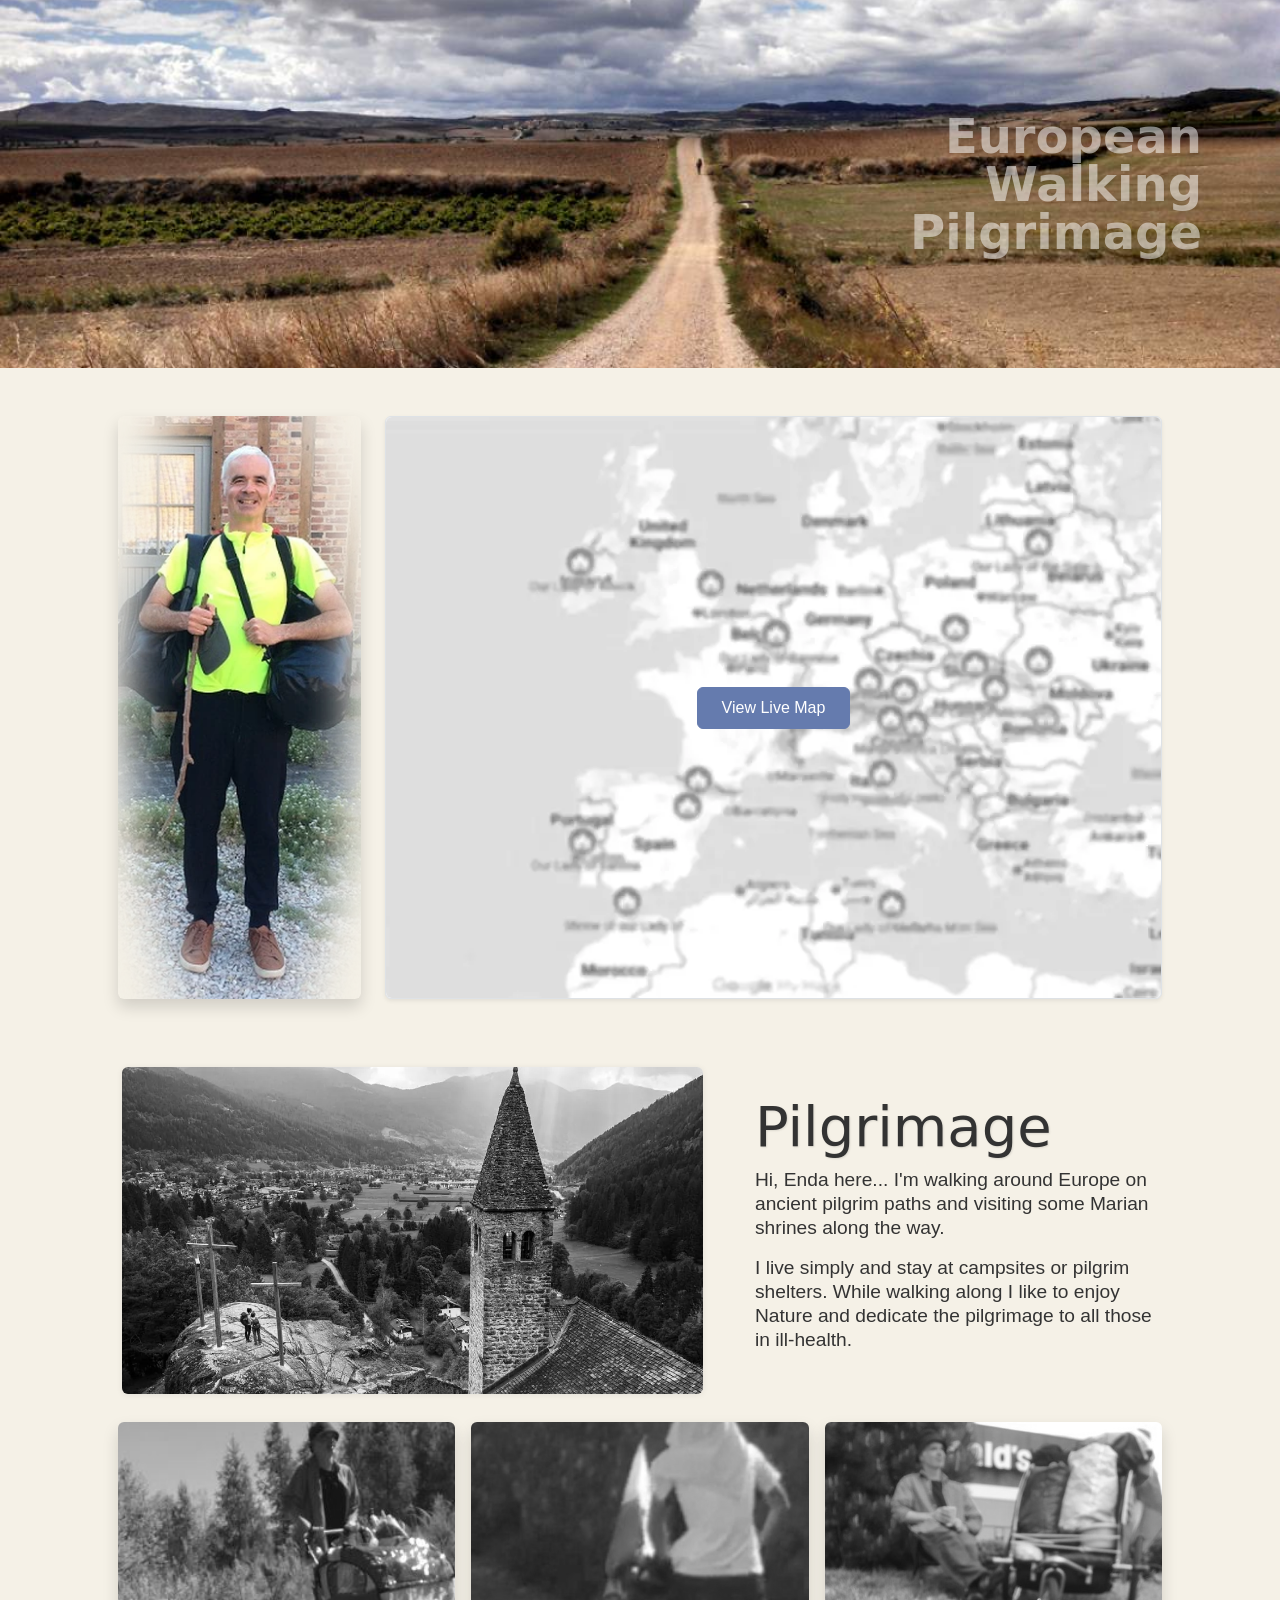
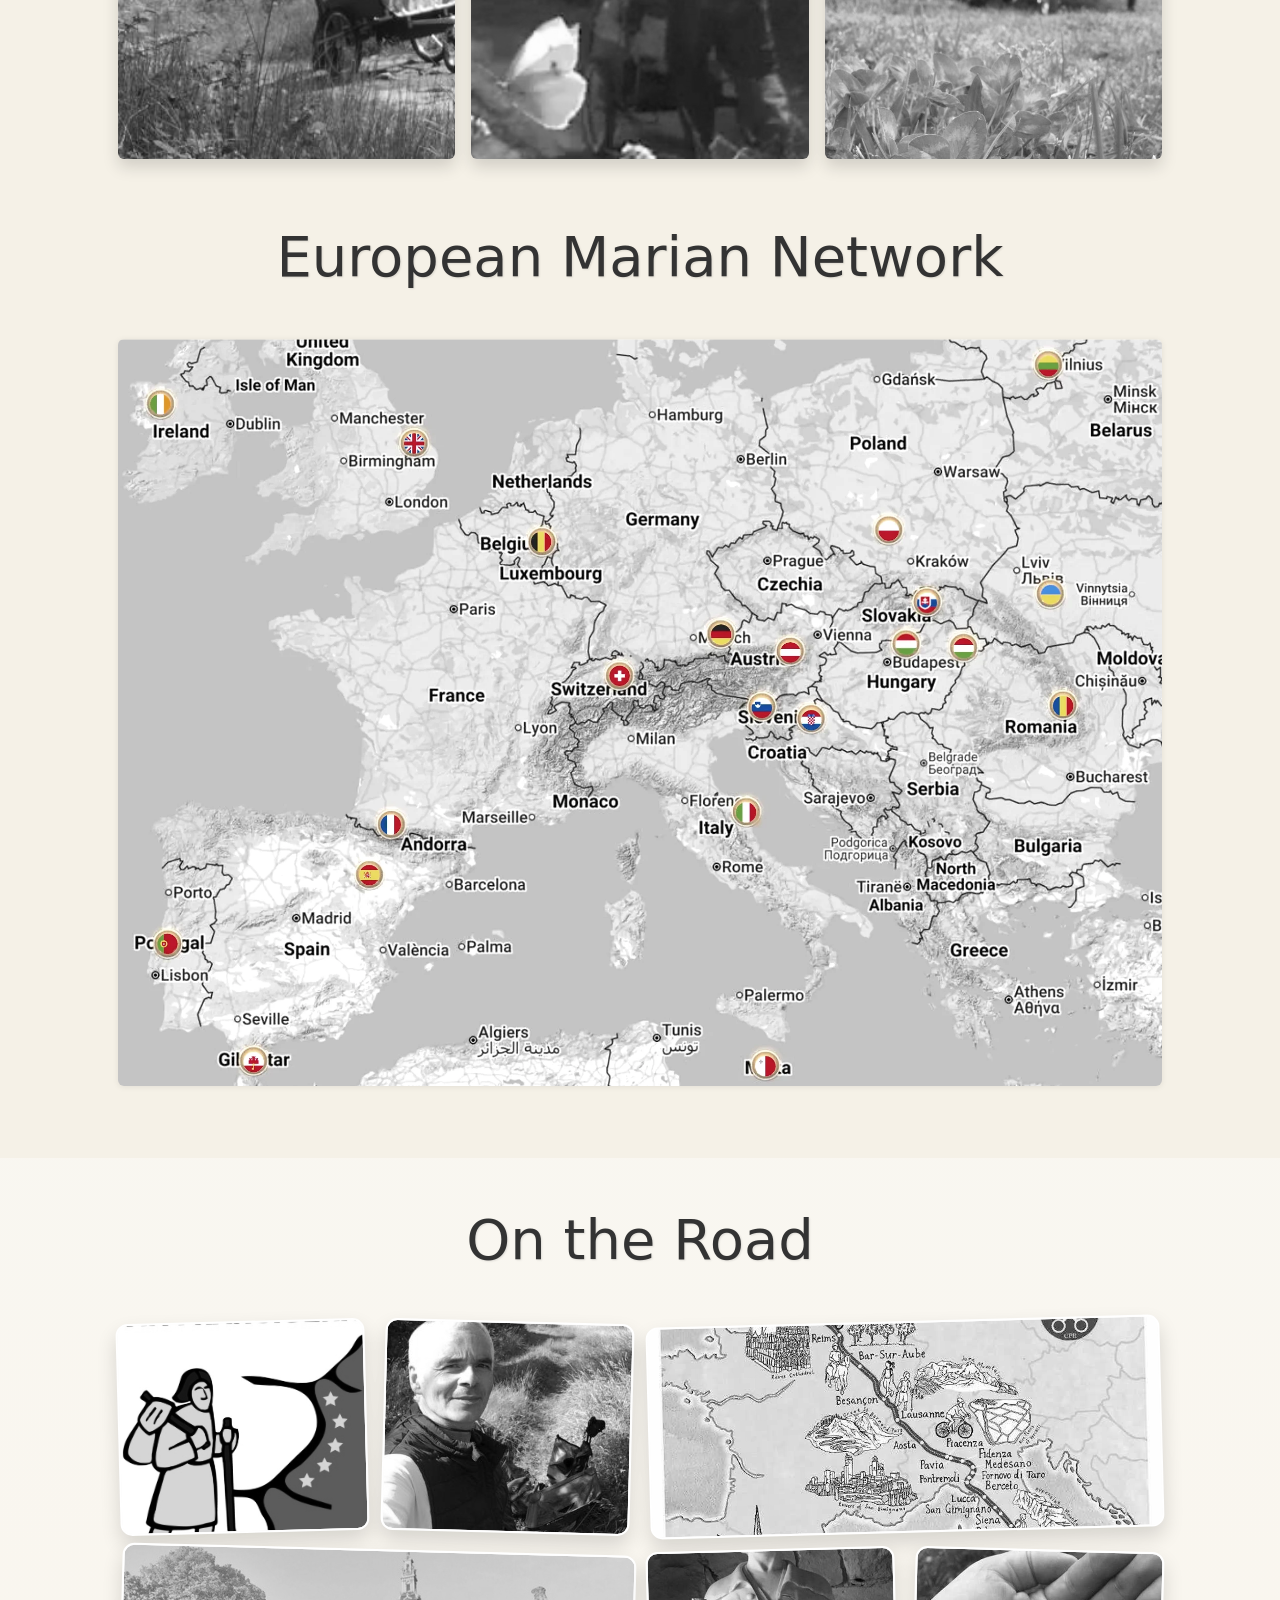
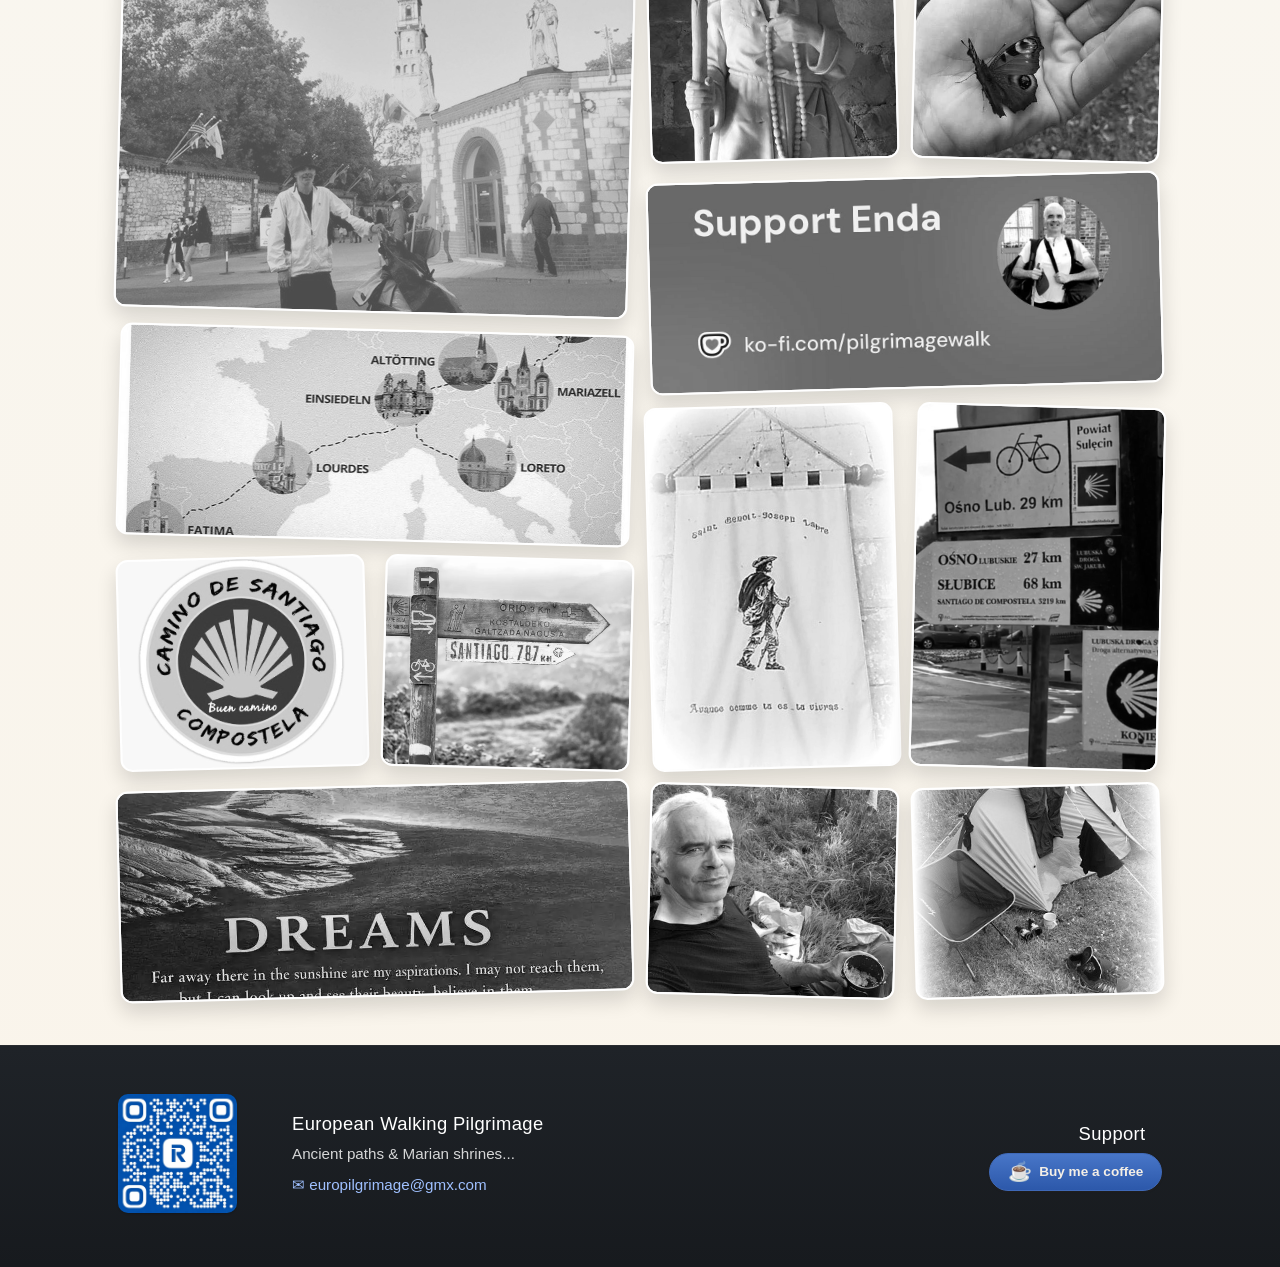
==== commit 45e54684: "Refactor shrines panel into map popup overlay" ====
--- a/index.html
+++ b/index.html
@@ -202,7 +202,7 @@
     </h2>
 
     <div class="row g-4 mb-4 align-items-start">
-      <div class="col-12 col-lg-8 mx-lg-auto order-2">
+      <div class="col-12">
         <div class="shrines-map-card">
           <div class="shrines-map-wrap">
             <img src="assets/img/Europe-gold-1.webp"
@@ -292,24 +292,22 @@
            style="top: 34.88%; left: 89.30%;" aria-label="21. Zarvanytsia">
           <span class="map-marker-num">Zarvanytsia</span>
         </a>
-          </div>
-        </div>
-      </div>
-
-      <div class="col-12 col-lg-8 mx-lg-auto order-1">
-        <div id="shrinePanel" class="card shrine-panel h-100" aria-live="polite">
-          <div class="card-body">
-            <div class="d-flex align-items-center gap-2 mb-2">
-              <img id="shrinePanelFlag" src="" class="rounded d-none" style="width:28px; height:auto;" alt="">
-              <h3 id="shrinePanelTitle" class="h5 mb-0">Shrine Info</h3>
-            </div>
-
-            <img id="shrinePanelImg" src="" class="img-fluid rounded mb-3 d-none" alt="">
-
-            <p id="shrinePanelInfo1" class="mb-2">Click a shrine on the map to view information.</p>
-            <p id="shrinePanelInfo2" class="mb-3 d-none"></p>
-
-            <a id="shrinePanelLink" class="btn btn-primary disabled" href="#" target="_blank" rel="noopener noreferrer" aria-disabled="true" tabindex="-1">Visit website</a>
+
+            <div id="shrinePanel" class="card shrine-panel shrine-panel-popup d-none" aria-live="polite">
+              <div class="card-body">
+                <div class="d-flex align-items-center gap-2 mb-2">
+                  <img id="shrinePanelFlag" src="" class="rounded d-none" style="width:28px; height:auto;" alt="">
+                  <h3 id="shrinePanelTitle" class="h5 mb-0">Shrine Info</h3>
+                </div>
+
+                <img id="shrinePanelImg" src="" class="img-fluid rounded mb-3 d-none" alt="">
+
+                <p id="shrinePanelInfo1" class="mb-2">Click a shrine on the map to view information.</p>
+                <p id="shrinePanelInfo2" class="mb-3 d-none"></p>
+
+                <a id="shrinePanelLink" class="btn btn-primary disabled" href="#" target="_blank" rel="noopener noreferrer" aria-disabled="true" tabindex="-1">Visit website</a>
+              </div>
+            </div>
           </div>
         </div>
       </div>
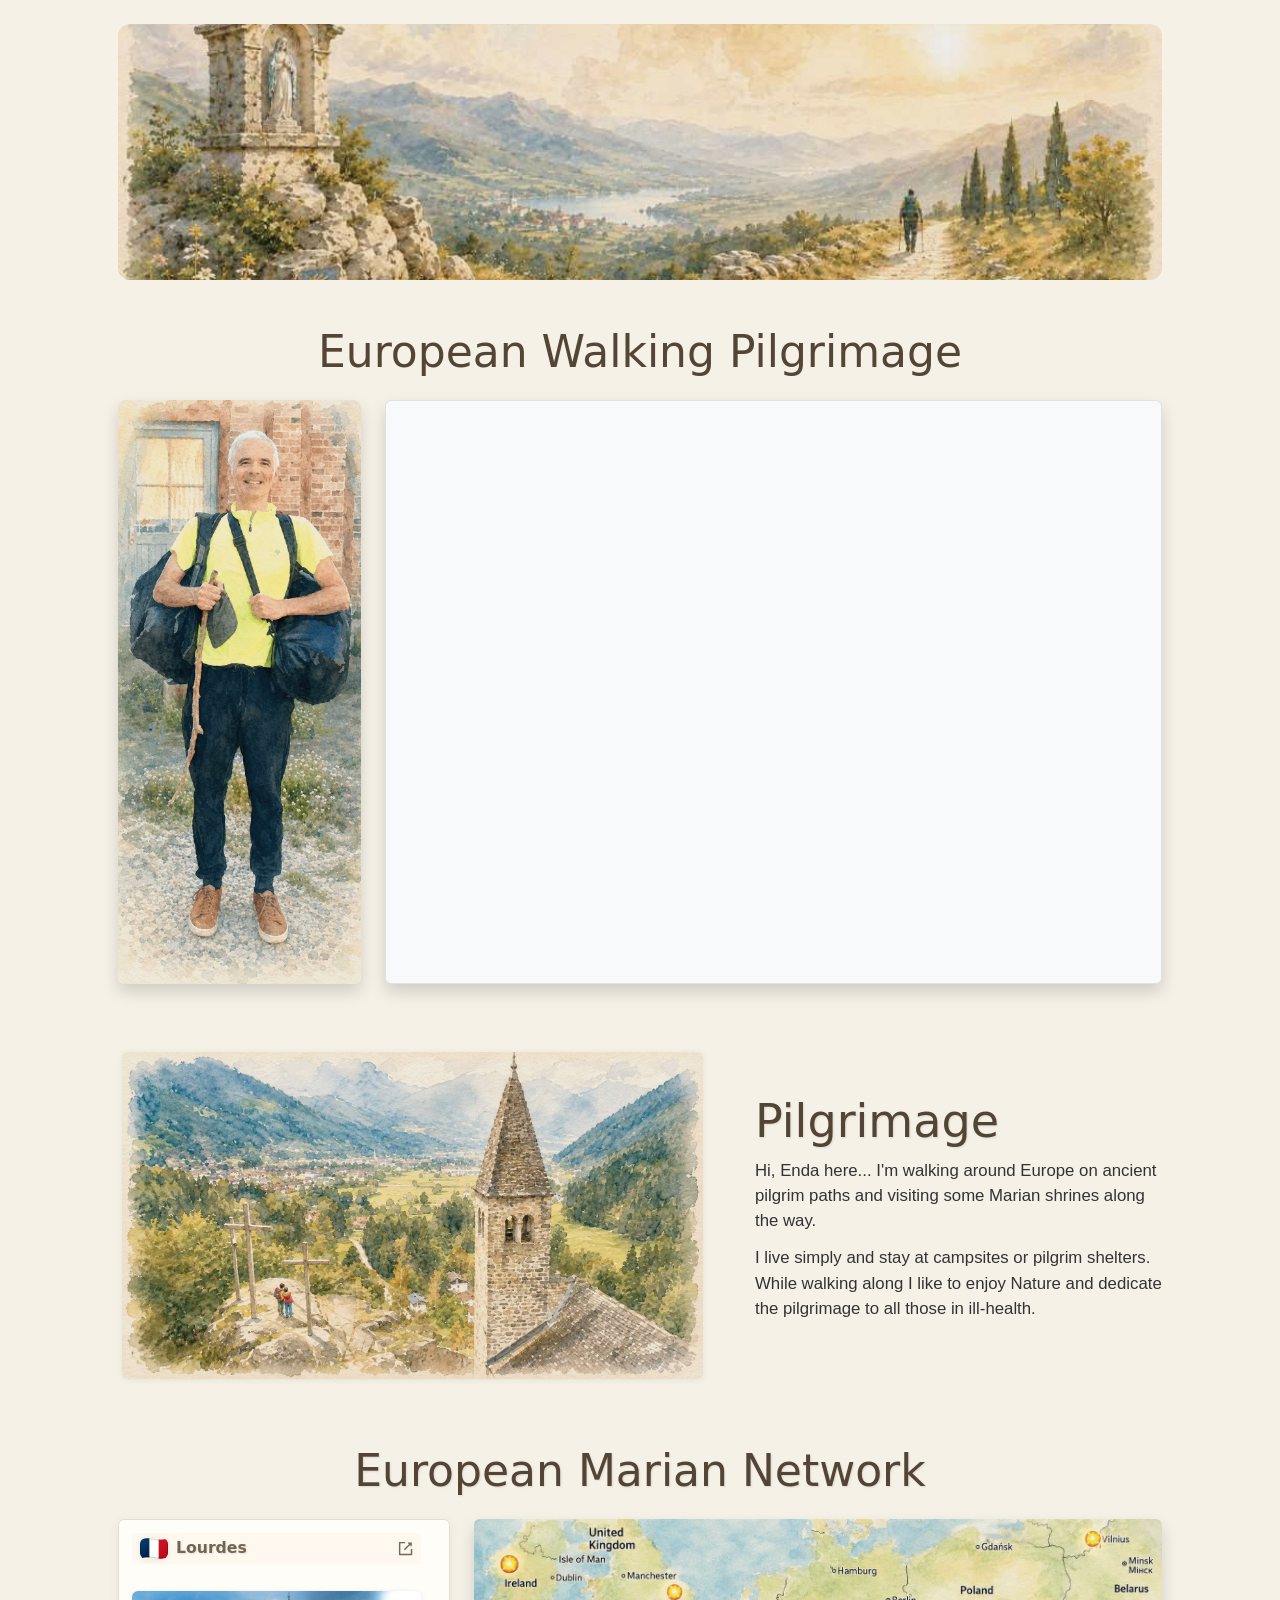
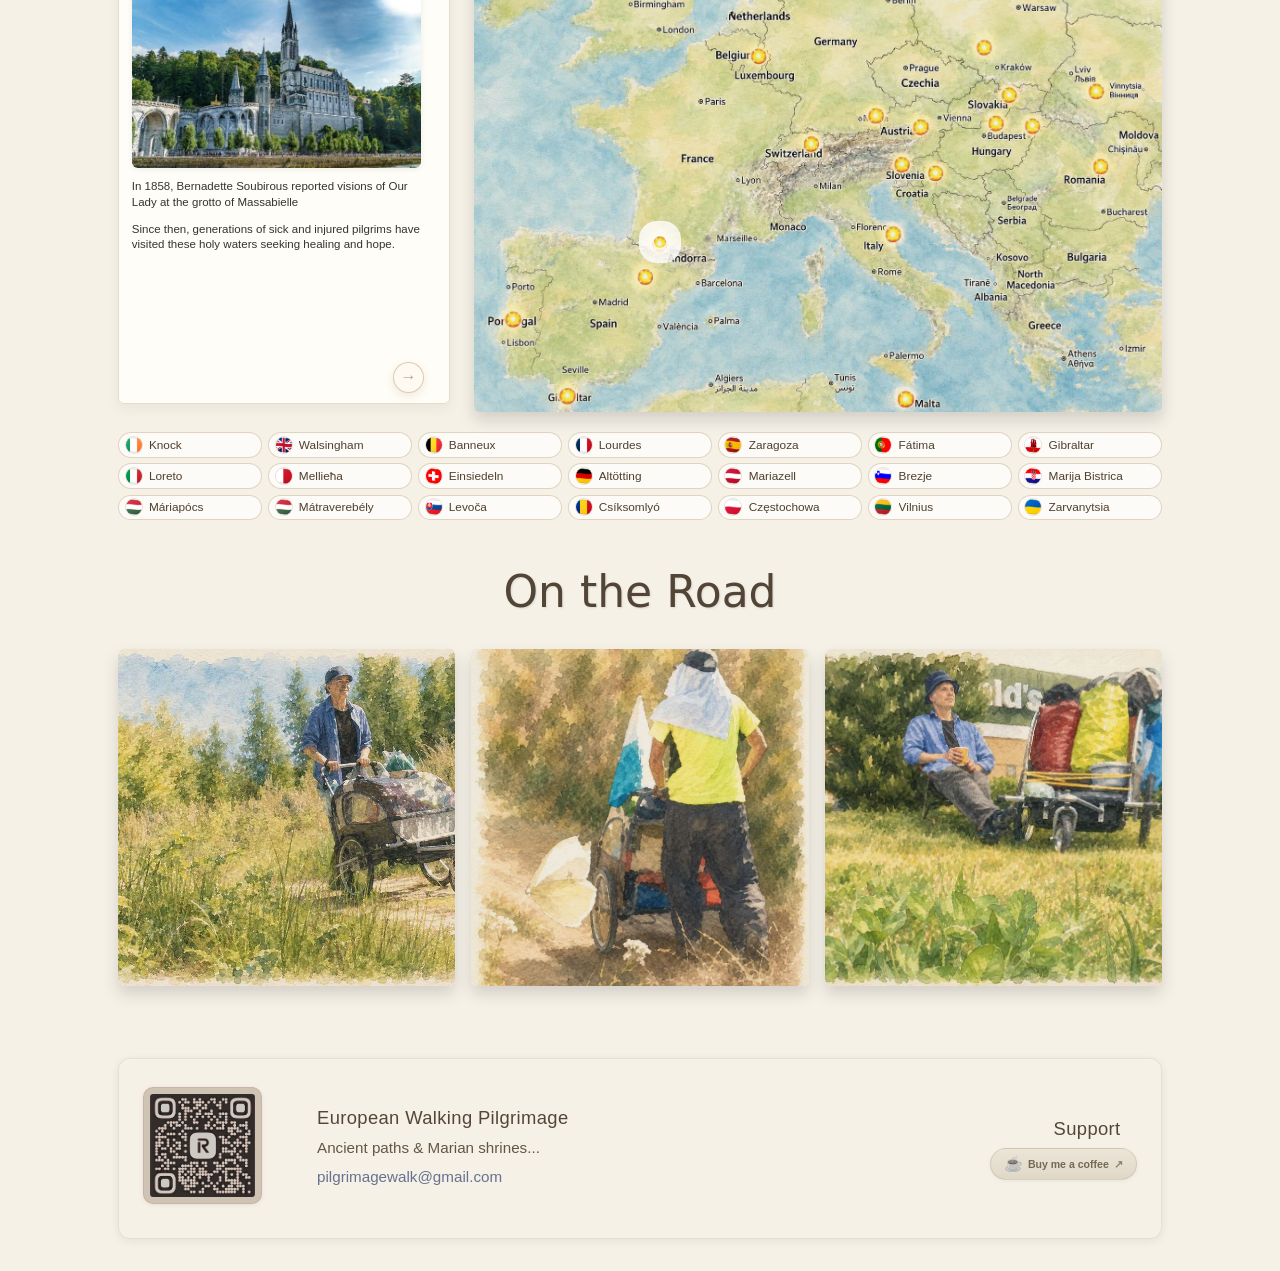
==== commit 7f5cafb0: "Initial commit" ====
--- a/index.html
+++ b/index.html
@@ -24,7 +24,7 @@
 -->
 
 <!-- TEST LANGUAGE (temporary)-->
-<!-- <html lang="en" data-test-lang="de"> -->
+<!-- <html lang="en" data-test-lang="hu"> -->
 
 <!-- ENGLISH DEFAULT -->
 <html lang="en">
@@ -52,67 +52,51 @@
     <body id="page-top">
 
         <header class="masthead text-left text-white">
-
-            <div class="masthead-content">
-                <div class="container px-2">
-                    <h2 class="masthead-heading mb-0" data-i18n="masthead_title" data-i18n-lines="words">European Walking Pilgrimage</h2>
-                </div>
-            </div>
-
+            <div class="container px-4 px-lg-5">
+                <div class="masthead-panel earthy-img">
+                    <div class="masthead-content"></div>
+                </div>
+            </div>
         </header>
 
-        <section id="About" class="py-5">
+        <section id="About" class="pt-4 pb-5">
         <div class="container px-4 px-lg-5">
+        <h2 class="section-intro-title text-center mb-4" data-i18n="masthead_title">European Walking Pilgrimage</h2>
         <div class="row gx-4 align-items-stretch">
 
 
-        <div class="col-md-3">
-            <div class="h-100 rounded shadow overflow-hidden">
+        <div class="col-4 col-md-3">
+            <div class="portrait-card h-100 rounded shadow overflow-hidden">
             <img
-                src="/assets/img/portrait.webp"
+                src="/assets/img/portrait.jpg"
                 alt="Portrait"
-                class="w-100 h-100"
+                class="portrait-image w-100 h-100 earthy-img"
                 style="object-fit: cover;"
             />
             </div>
         </div>
 
 
-        <div class="col-md-9">
-            <div class="ratio ratio-4x3 rounded overflow-hidden border shadow-sm position-relative bg-light">
-            <img
-                src="/assets/img/map-preview.webp"
-                alt="Preview of the pilgrimage route map"
-                class="ratio-item"
-                style="object-fit: cover;"
-                loading="lazy"
-                decoding="async"
-            >
+        <div class="col-8 col-md-9">
+            <div class="ratio ratio-4x3 rounded overflow-hidden border shadow position-relative bg-light" id="mapPlaceholder">
+                <img
+                    src="/assets/img/map-preview.webp"
+                    alt="Preview of the pilgrimage route map"
+                    class="ratio-item"
+                    style="object-fit: cover;"
+                    loading="lazy"
+                    decoding="async"
+                >
+            </div>
 
             <div
-                class="position-absolute top-0 start-0 w-100 h-100 d-flex align-items-center justify-content-center"
-                style="background: transparent; z-index: 2;"
-            >
-                <button
-                type="button"
-                class="btn btn-primary px-4 py-2"
-                id="loadMapBtn"
-                data-i18n="view_current_location"
-                aria-label="View current location"
-                style="width: auto; height: auto;"
-                >
-                View Current Location
-                </button>
-            </div>
-            </div>
-
-            <div
-            class="ratio ratio-4x3 rounded overflow-hidden border shadow-sm d-none position-relative bg-light"
-            id="mapFrameWrap"
+                class="ratio ratio-4x3 rounded overflow-hidden border shadow d-none position-relative bg-light"
+                id="mapFrameWrap"
             >
             <iframe
                 title="Pilgrimage route map"
                 id="mapFrame"
+                class="google-map-filter"
                 data-src="https://www.google.com/maps/d/u/1/embed?mid=129433ybTJqXHOs-b_ZfS3I4_tRbnLVk&ehbc=2E312F"
                 style="border:0;"
                 allowfullscreen
@@ -141,16 +125,21 @@
 
         <section id="Background" class="py-3">
             <div class="container px-4 px-lg-5">
-                <div class="row gx-5 align-items-center">
+                <div class="row gx-5 align-items-stretch pilgrimage-intro">
 
                     <div class="col-md-7">
-                        <div class="p-1"><img class="img-fluid rounded earthy-img" src="assets/img/shrine.webp" alt="..." /></div>
+                        <div class="p-1 pilgrimage-intro-image-wrap">
+                            <!-- <img class="img-fluid rounded pilgrimage-intro-image earthy-img" src="assets/img/shrine.jpg" alt="Shrine on the pilgrimage route" /> -->
+                            <img class="img-fluid rounded earthy-img" src="assets/img/shrine.jpg" alt="Shrine on the pilgrimage route" />
+                        </div>
                     </div>
 
-                    <div class="col-md-5">
+                    <div class="col-md-5 d-flex align-items-center">
+                        <div class="pilgrimage-intro-copy">
                             <h3 class="display-4" data-i18n="pilgrimage_title">Pilgrimage</h3>
                             <p data-i18n="pilgrimage_p1"> </p>
                             <p data-i18n="pilgrimage_p2"> </p>
+                        </div>
                     </div>
 
                 </div>
@@ -158,11 +147,153 @@
         </section>
 
 
-        <section id="walking" >
+
+<section id="shrines" class="py-5">
+  <div class="container px-4 px-lg-5">
+    <h2 class="display-4 text-center mb-5" data-i18n="european_marian_network_heading">
+      European Marian Network
+    </h2>
+
+    <div class="row align-items-stretch mb-3">
+      <!-- Left Column: Info Panel Sidebar -->
+      <div class="col-12 col-md-4 mb-2 mb-md-0">
+        <div id="shrinePanel" class="card shrine-panel" aria-live="polite">
+          <div class="card-body">
+            <a id="shrinePanelBtn" href="#" target="_blank" rel="noopener noreferrer" class="d-flex align-items-center gap-2 mb-3 shrine-visit-link d-none">
+              <div class="d-flex align-items-center gap-2 flex-grow-1 min-w-0">
+                <img id="shrinePanelFlag" src="" class="rounded d-none" style="width:28px; height:auto;" alt="">
+                <h3 id="shrinePanelTitle" class="h5 mb-0">Shrine Info</h3>
+              </div>
+              <svg class="shrine-visit-icon" viewBox="0 0 16 16" aria-hidden="true" focusable="false">
+                <path d="M10.5 1.5h4v4h-1.5V4.06l-5.72 5.72-1.06-1.06 5.72-5.72H10.5V1.5Z"></path>
+                <path d="M13.5 13.5h-11v-11h5V1h-6a.5.5 0 0 0-.5.5v13a.5.5 0 0 0 .5.5h13a.5.5 0 0 0 .5-.5v-6h-1.5v5.5Z"></path>
+              </svg>
+            </a>
+
+            <img id="shrinePanelImg" src="" class="img-fluid rounded d-none mb-3" alt="">
+
+            <p id="shrinePanelInfo1" class="mb-0">Click a shrine to view information.</p>
+            <p id="shrinePanelInfo2" class="mt-0 mb-1 d-none"></p>
+
+            <button id="shrinePanelNext" type="button" class="shrine-panel-next" aria-label="Next shrine">
+              <span aria-hidden="true">→</span>
+            </button>
+          </div>
+        </div>
+      </div>
+
+      <!-- Right Column: Map -->
+      <div class="col-12 col-md-8">
+        <div class="shrines-map-card">
+          <div class="shrines-map-wrap">
+            <img src="assets/img/basemap.jpg"
+                 alt="European Marian Network Map"
+                 class="shrines-map-img shadow earthy-img"
+                 style="background: #f8f9fa;">
+            <a class="map-marker" data-shrine="01" href="#"
+               style="top: 8.86%; left: 5.00%;" aria-label="01. Knock">
+              <span class="map-marker-num">Knock</span>
+            </a>
+            <a class="map-marker" data-shrine="02" href="#"
+               style="top: 14.34%; left: 28.9%;" aria-label="02. Walsingham">
+              <span class="map-marker-num">Walsingham</span>
+            </a>
+            <a class="map-marker" data-shrine="03" href="#"
+               style="top: 27.57%; left: 41.20%;" aria-label="03. Banneux">
+              <span class="map-marker-num">Banneux</span>
+            </a>
+            <a class="map-marker" data-shrine="04" href="#"
+               style="top: 65.51%; left: 27.00%;" aria-label="04. Lourdes">
+              <span class="map-marker-num">Lourdes</span>
+            </a>
+            <a class="map-marker" data-shrine="05" href="#"
+               style="top: 72.20%; left: 24.78%;" aria-label="05. Zaragoza">
+              <span class="map-marker-num">Zaragoza</span>
+            </a>
+            <a class="map-marker" data-shrine="06" href="#"
+               style="top: 81.21%; left: 5.70%;" aria-label="06. Fátima">
+              <span class="map-marker-num">Fátima</span>
+            </a>
+            <a class="map-marker" data-shrine="07" href="#"
+               style="top: 97.0%; left: 13.4%;" aria-label="07. Gibraltar">
+              <span class="map-marker-num">Gibraltar</span>
+            </a>
+            <a class="map-marker" data-shrine="08" href="#"
+               style="top: 63.70%; left: 60.80%;" aria-label="08. Loreto">
+              <span class="map-marker-num">Loreto</span>
+            </a>
+            <a class="map-marker" data-shrine="09" href="#"
+               style="top: 97.57%; left: 62.51%;" aria-label="09. Mellieħa">
+              <span class="map-marker-num">Mellieħa</span>
+            </a>
+            <a class="map-marker" data-shrine="10" href="#"
+               style="top: 45.31%; left: 48.80%;" aria-label="10. Einsiedeln">
+              <span class="map-marker-num">Einsiedeln</span>
+            </a>
+            <a class="map-marker" data-shrine="11" href="#"
+               style="top: 39.93%; left: 58.20%;" aria-label="11. Altötting">
+              <span class="map-marker-num">Altötting</span>
+            </a>
+            <a class="map-marker" data-shrine="12" href="#"
+               style="top: 42.20%; left: 64.80%;" aria-label="12. Mariazell">
+              <span class="map-marker-num">Mariazell</span>
+            </a>
+            <a class="map-marker" data-shrine="13" href="#"
+               style="top: 49.79%; left: 62.00%;" aria-label="13. Brezje">
+              <span class="map-marker-num">Brezje</span>
+            </a>
+            <a class="map-marker" data-shrine="14" href="#"
+               style="top: 51.30%; left: 66.90%;" aria-label="14. Marija Bistrica">
+              <span class="map-marker-num">Marija Bistrica</span>
+            </a>
+            <a class="map-marker" data-shrine="15" href="#"
+               style="top: 42.25%; left: 81.00%;" aria-label="15. Máriapócs">
+              <span class="map-marker-num">Máriapócs</span>
+            </a>
+            <a class="map-marker" data-shrine="16" href="#"
+               style="top: 41.30%; left: 75.70%;" aria-label="16. Mátraverebély">
+              <span class="map-marker-num">Mátraverebély</span>
+            </a>
+            <a class="map-marker" data-shrine="17" href="#"
+               style="top: 35.90%; left: 77.60%;" aria-label="17. Levoča">
+              <span class="map-marker-num">Levoča</span>
+            </a>
+            <a class="map-marker" data-shrine="18" href="#"
+               style="top: 49.80%; left: 91.00%;" aria-label="18. Csíksomlyó">
+              <span class="map-marker-num">Csíksomlyó</span>
+            </a>
+            <a class="map-marker" data-shrine="19" href="#"
+               style="top: 26.18%; left: 73.93%;" aria-label="19. Częstochowa">
+              <span class="map-marker-num">Częstochowa</span>
+            </a>
+            <a class="map-marker" data-shrine="20" href="#"
+               style="top: 3.83%; left: 89.92%;" aria-label="20. Vilnius">
+              <span class="map-marker-num">Vilnius</span>
+            </a>
+            <a class="map-marker" data-shrine="21" href="#"
+               style="top: 34.88%; left: 90.50%;" aria-label="21. Zarvanytsia">
+              <span class="map-marker-num">Zarvanytsia</span>
+            </a>
+          </div>
+        </div>
+      </div>
+    </div>
+
+    <!-- Chips row below the map/panel area -->
+    <div class="row">
+      <div class="col-12">
+        <div id="shrineSiteList" class="shrine-sites-list shrine-sites-panel" aria-label="Shrine website links"></div>
+      </div>
+    </div>
+  </div>
+</section>
+
+        <section id="walking" class="walking-section">
         <div class="container px-4 px-lg-5">
+            <h2 class="display-4 text-center mb-4" data-i18n="on_the_road_heading">On the Road</h2>
             <div class="row gx-3">
-            <div class="col-md-4">
-                <div class="ratio ratio-1x1 mb-3" style="margin-top: 0.5rem;">
+            <div class="col-4">
+                <div class="ratio ratio-1x1 mb-3 walking-photo-card">
                 <img
                     src="assets/img/walking-1.jpg"
                     alt="Walking pilgrimage view"
@@ -171,18 +302,18 @@
                 />
                 </div>
             </div>
-            <div class="col-md-4">
-                <div class="ratio ratio-1x1 mb-3" style="margin-top: 0.5rem;">
+            <div class="col-4">
+                <div class="ratio ratio-1x1 mb-3 walking-photo-card">
                 <img
-                    src="assets/img/walking-4-old.jpg"
+                    src="assets/img/walking-2.jpg"
                     alt="Pilgrim route scene"
                     class="img-fluid rounded shadow earthy-img"
                     style="object-fit: cover;"
                 />
                 </div>
             </div>
-            <div class="col-md-4">
-                <div class="ratio ratio-1x1 mb-3" style="margin-top: 0.5rem;">
+            <div class="col-4">
+                <div class="ratio ratio-1x1 mb-3 walking-photo-card">
                 <img
                     src="assets/img/walking-3.jpg"
                     alt="Pilgrimage on the road"
@@ -195,263 +326,50 @@
         </div>
         </section>
 
-<section id="shrines" class="py-5">
-  <div class="container px-4 px-lg-5">
-    <h2 class="display-4 text-center mb-5" data-i18n="european_marian_network_heading">
-      European Marian Network
-    </h2>
-
-    <div class="row g-4 mb-4 align-items-start">
-      <div class="col-12">
-        <div class="shrines-map-card">
-          <div class="shrines-map-wrap">
-            <img src="assets/img/Europe-gold-1.webp"
-                 alt="European Marian Network Map"
-                 class="shrines-map-img">
-        <a class="map-marker" data-shrine="01" href="https://www.knockshrine.ie/" target="_blank" rel="noopener noreferrer"
-           style="top: 8.86%; left: 4.11%;" aria-label="01. Knock">
-          <span class="map-marker-num">Knock</span>
-        </a>
-        <a class="map-marker" data-shrine="02" href="https://www.walsingham.org.uk" target="_blank" rel="noopener noreferrer"
-           style="top: 14.34%; left: 28.37%;" aria-label="02. Walsingham">
-          <span class="map-marker-num">Walsingham</span>
-        </a>
-        <a class="map-marker" data-shrine="03" href="https://www.banneux-nd.be" target="_blank" rel="noopener noreferrer"
-           style="top: 27.37%; left: 40.70%;" aria-label="03. Banneux">
-          <span class="map-marker-num">Banneux</span>
-        </a>
-        <a class="map-marker" data-shrine="04" href="https://www.lourdes-france.org" target="_blank" rel="noopener noreferrer"
-           style="top: 65.31%; left: 26.18%;" aria-label="04. Lourdes">
-          <span class="map-marker-num">Lourdes</span>
-        </a>
-        <a class="map-marker" data-shrine="05" href="https://www.basilicadelpilar.es" target="_blank" rel="noopener noreferrer"
-           style="top: 71.93%; left: 24.08%;" aria-label="05. Zaragoza">
-          <span class="map-marker-num">Zaragoza</span>
-        </a>
-        <a class="map-marker" data-shrine="06" href="https://www.fatima.pt" target="_blank" rel="noopener noreferrer"
-           style="top: 81.21%; left: 4.77%;" aria-label="06. Fátima">
-          <span class="map-marker-num">Fátima</span>
-        </a>
-        <a class="map-marker" data-shrine="07" href="https://www.ourladyofeurope.net" target="_blank" rel="noopener noreferrer"
-           style="top: 97.31%; left: 13.01%;" aria-label="07. Gibraltar">
-          <span class="map-marker-num">Gibraltar</span>
-        </a>
-        <a class="map-marker" data-shrine="08" href="https://www.santuarioloreto.va/it.html" target="_blank" rel="noopener noreferrer"
-           style="top: 63.54%; left: 59.99%;" aria-label="08. Loreto">
-          <span class="map-marker-num">Loreto</span>
-        </a>
-        <a class="map-marker" data-shrine="09" href="https://www.mellieha.com" target="_blank" rel="noopener noreferrer"
-           style="top: 97.57%; left: 62.31%;" aria-label="09. Mellieħa">
-          <span class="map-marker-num">Mellieħa</span>
-        </a>
-        <a class="map-marker" data-shrine="10" href="https://www.kloster-einsiedeln.ch" target="_blank" rel="noopener noreferrer"
-           style="top: 45.31%; left: 48.03%;" aria-label="10. Einsiedeln">
-          <span class="map-marker-num">Einsiedeln</span>
-        </a>
-        <a class="map-marker" data-shrine="11" href="https://www.gnadenort-altoetting.de/" target="_blank" rel="noopener noreferrer"
-           style="top: 39.93%; left: 57.80%;" aria-label="11. Altötting">
-          <span class="map-marker-num">Altötting</span>
-        </a>
-        <a class="map-marker" data-shrine="12" href="https://www.basilika-mariazell.at" target="_blank" rel="noopener noreferrer"
-           style="top: 42.73%; left: 64.36%;" aria-label="12. Mariazell">
-          <span class="map-marker-num">Mariazell</span>
-        </a>
-        <a class="map-marker" data-shrine="13" href="https://www.marija.si" target="_blank" rel="noopener noreferrer"
-           style="top: 49.79%; left: 61.64%;" aria-label="13. Brezje">
-          <span class="map-marker-num">Brezje</span>
-        </a>
-        <a class="map-marker" data-shrine="14" href="https://www.marija-bistrica.hr" target="_blank" rel="noopener noreferrer"
-           style="top: 51.06%; left: 66.28%;" aria-label="14. Marija Bistrica">
-          <span class="map-marker-num">Marija Bistrica</span>
-        </a>
-        <a class="map-marker" data-shrine="15" href="https://www.bucsujaras.hu/mariapocs" target="_blank" rel="noopener noreferrer"
-           style="top: 42.25%; left: 81.00%;" aria-label="15. Máriapócs">
-          <span class="map-marker-num">Máriapócs</span>
-        </a>
-        <a class="map-marker" data-shrine="16" href="https://szentkut.hu" target="_blank" rel="noopener noreferrer"
-           style="top: 41.70%; left: 75.50%;" aria-label="16. Mátraverebély">
-          <span class="map-marker-num">Mátraverebély</span>
-        </a>
-        <a class="map-marker" data-shrine="17" href="https://www.levoca.sk" target="_blank" rel="noopener noreferrer"
-           style="top: 35.90%; left: 77.60%;" aria-label="17. Levoča">
-          <span class="map-marker-num">Levoča</span>
-        </a>
-        <a class="map-marker" data-shrine="18" href="https://www.csiksomlyo.ro" target="_blank" rel="noopener noreferrer"
-           style="top: 49.20%; left: 90.60%;" aria-label="18. Csíksomlyó">
-          <span class="map-marker-num">Csíksomlyó</span>
-        </a>
-        <a class="map-marker" data-shrine="19" href="https://www.jasnagora.pl" target="_blank" rel="noopener noreferrer"
-           style="top: 26.28%; left: 73.83%;" aria-label="19. Częstochowa">
-          <span class="map-marker-num">Częstochowa</span>
-        </a>
-        <a class="map-marker" data-shrine="20" href="https://www.ausrosvartai.lt" target="_blank" rel="noopener noreferrer"
-           style="top: 3.43%; left: 89.12%;" aria-label="20. Vilnius">
-          <span class="map-marker-num">Vilnius</span>
-        </a>
-        <a class="map-marker" data-shrine="21" href="https://en.wikipedia.org/wiki/Zarvanytsia" target="_blank" rel="noopener noreferrer"
-           style="top: 34.88%; left: 89.30%;" aria-label="21. Zarvanytsia">
-          <span class="map-marker-num">Zarvanytsia</span>
-        </a>
-
-            <div id="shrinePanel" class="card shrine-panel shrine-panel-popup d-none" aria-live="polite">
-              <div class="card-body">
-                <div class="d-flex align-items-center gap-2 mb-2">
-                  <img id="shrinePanelFlag" src="" class="rounded d-none" style="width:28px; height:auto;" alt="">
-                  <h3 id="shrinePanelTitle" class="h5 mb-0">Shrine Info</h3>
-                </div>
-
-                <img id="shrinePanelImg" src="" class="img-fluid rounded mb-3 d-none" alt="">
-
-                <p id="shrinePanelInfo1" class="mb-2">Click a shrine on the map to view information.</p>
-                <p id="shrinePanelInfo2" class="mb-3 d-none"></p>
-
-                <a id="shrinePanelLink" class="btn btn-primary disabled" href="#" target="_blank" rel="noopener noreferrer" aria-disabled="true" tabindex="-1">Visit website</a>
-              </div>
-            </div>
-          </div>
-        </div>
-      </div>
-    </div>
-
-
-  </div>
-</section>
-
-
-
-
-
-        <section id="on-the-road" class="on-road-panel py-5">
-            <div class="container px-4 px-lg-5">
-                <h2 class="display-4 text-center mb-5" data-i18n="on_the_road_heading">On the Road</h2>
-                <div class="on-road-collage" aria-label="Collage of pilgrimage photos from the road">
-                    <figure class="collage-item">
-                        <img src="assets/img/logo-franci.jpg" alt="Via Francigena logo" loading="lazy" decoding="async" />
-                    </figure>
-                    <figure class="collage-item">
-                        <img src="assets/img/Pilgrim-1-2024.jpg" alt="Pilgrim photo from 2024" loading="lazy" decoding="async" />
-                    </figure>
-
-                    <figure class="collage-item wide">
-                        <img src="assets/img/Francigena.jpg" alt="Francigena route view" loading="lazy" decoding="async" />
-                    </figure>
-                    <figure class="collage-item big">
-                        <img src="assets/img/jasna-gora-2021.jpg" alt="Poland" loading="lazy" decoding="async" />
-                    </figure>
-                    <figure class="collage-item">
-                        <img src="assets/img/Labre-Monaghan.jpg" alt="Labre-Monaghan pilgrimage moment" loading="lazy" decoding="async" />
-                    </figure>
-                    <figure class="collage-item">
-                        <img src="assets/img/butterfly.jpg" alt="Butterfly seen on the road" loading="lazy" decoding="async" />
-                    </figure>
-
-                    <!-- special styling -->
-                    <figure id="kofi-card" class="collage-item wide">
-                    <a href="https://ko-fi.com/V7V01RJ83L" target="_blank" rel="noopener">
-                        <img
-                        src="assets/img/kofi-sharable-banner.jpg"
-                        alt="Follow the Walk"
-                        loading="lazy"
-                        decoding="async"
-                        />
-                    </a>
-                    <style>
-                        /* default: force nearly full color for this one image */
-                        #kofi-card img {
-                        filter: grayscale(100%) !important;
-                        /* transition: filter 0.35s ease; */
-                        transition: filter 0.08s ease !important;
-                        }
-                        /* hover/focus: only 50% grayscale (i.e., partial color) */
-                        #kofi-card a:hover img,
-                        #kofi-card a:focus img,
-                        #kofi-card a:focus-visible img {
-                        filter: grayscale(0%) !important;
-                        }
-
-                    </style>
-                    </figure>
-
-                    <figure class="collage-item wide">
-                        <img src="assets/img/Shrines1.jpg" alt="Shrines visited during the pilgrimage" loading="lazy" decoding="async" />
-                    </figure>
-
-
-                    <figure class="collage-item tall">
-                        <img src="assets/img/Benedict2.webp" alt="Pilgrim portrait on the journey" loading="lazy" decoding="async" />
-                    </figure>
-                    <figure class="collage-item tall">
-                        <img src="assets/img/cycle-to-Poland-camino-sign.jpg" alt="Camino sign on route to Poland" loading="lazy" decoding="async" />
-                    </figure>
-                    <figure class="collage-item">
-                        <img src="assets/img/logo-Camino.jpg" alt="Camino logo" loading="lazy" decoding="async" />
-                    </figure>
-                    <figure class="collage-item">
-                        <img src="assets/img/camino3.webp" alt="Camino route sign" loading="lazy" decoding="async" />
-                    </figure>
-                    <figure class="collage-item wide">
-                        <img src="assets/img/dreams.webp" alt="dreams" loading="lazy" decoding="async" />
-                    </figure>
-                    <figure class="collage-item">
-                        <img src="assets/img/Pilgrim-2-2024.jpg" alt="Second pilgrim photo from 2024" loading="lazy" decoding="async" />
-                    </figure>
-                    <figure class="collage-item">
-                        <img src="assets/img/camp.jpg" alt="Pilgrim campsite" loading="lazy" decoding="async" />
-                    </figure>
-                </div>
-            </div>
-        </section>
-
-
-        <!-- <p class="footer-text mb-2">&copy; <span id="currentYear">2026</span> Enda </p> -->
-
-
-        <footer class="site-footer py-5 bg-dark">
+
+
+        <footer class="site-footer py-4">
         <div class="container px-4 px-lg-5">
+            <div class="site-footer-panel">
             <div class="row g-1 align-items-center">
-
-
-            <!-- <div class="col-md-2 text-md-end"> -->
             <div class="col-md-auto">
                 <a href="https://revolut.me/farrelle"
                 target="_blank" rel="noopener noreferrer"
                 class="revolut-link"
                 aria-label="Support via Revolut (opens Revolut link)">
-                <img src="/assets/img/Revolut-qr-blue.webp"
+                <img src="/assets/img/Revolut-tag-darkgray.jpg"
                     alt="Revolut QR code"
                     class="revolut-qr">
                 </a>
 
             </div>
 
-            <!-- <div class="col-md-7 text-md-left"> -->
             <div class="col text-md-start">
                 <p class="footer-title mb-2" data-i18n="masthead_title">European Pilgrimage</p>
                 <p class="footer-text mb-2" data-i18n="footer_tagline">Walking ancient paths &amp; visiting Marian shrines</p>
-                <p class="footer-meta mb-1"> <a href="mailto:europilgrimage@gmx.com">✉ europilgrimage@gmx.com</a> </p>
-            </div>
-
-
-            <div class="col-md-3 text-md-end">
+                <p class="footer-meta mb-1"> <a href="mailto:pilgrimagewalk@gmail.com">pilgrimagewalk@gmail.com</a> </p>
+            </div>
+
+
+            <div class="col-md-4 col-lg-3 text-md-end footer-support">
                 <p class="footer-title mb-2" data-i18n="support_title">Support</p>
-                <a href="https://ko-fi.com/V7V01RJ83L"
+                <!-- <a href="https://ko-fi.com/V7V01RJ83L" -->
+                <a href="https://ko-fi.com/pilgrimagewalk"
                 target="_blank" rel="noopener noreferrer"
                 class="kofi-link rounded-pill"
                 aria-label="Support via Ko-fi">
                 <span class="kofi-icon" aria-hidden="true">☕</span>
                 <span data-i18n="buy_me_a_coffee">Buy me a coffee</span>
+                <span class="external-link-icon" aria-hidden="true">↗</span>
                 </a>
             </div>
 
 
-        </div>
+            </div>
+            </div>
         </div>
         </footer>
 
-
-
-        <!-- Bootstrap core JS -->
-        <script src="js/bootstrap.bundle.min.js"></script>
 
         <!-- Core theme JS -->
         <script src="js/scripts.js"></script>
--- a/css/styles.css
+++ b/css/styles.css
@@ -0,0 +1,1725 @@
+@charset "UTF-8";
+/*!
+* Start Bootstrap - One Page Wonder v6.0.6 (https://startbootstrap.com/theme/one-page-wonder)
+* Copyright 2013-2023 Start Bootstrap
+* Licensed under MIT (https://github.com/StartBootstrap/startbootstrap-one-page-wonder/blob/master/LICENSE)
+*/
+/*!
+ * Bootstrap  v5.2.3 (https://getbootstrap.com/)
+ * Copyright 2011-2022 The Bootstrap Authors
+ * Copyright 2011-2022 Twitter, Inc.
+ * Licensed under MIT (https://github.com/twbs/bootstrap/blob/main/LICENSE)
+ */
+:root {
+  --bs-blue: #0d6efd;
+  --bs-indigo: #6610f2;
+  --bs-purple: #6f42c1;
+  --bs-pink: #ee0979;
+  --bs-red: #dc3545;
+  --bs-orange: #ff6a00;
+  --bs-yellow: #ffc107;
+  --bs-green: #198754;
+  --bs-teal: #20c997;
+  --bs-cyan: #0dcaf0;
+  --bs-black: #000;
+  --bs-white: #fff;
+  --bs-gray: #6c757d;
+  --bs-gray-dark: #343a40;
+  --bs-gray-100: #f8f9fa;
+  --bs-gray-200: #e9ecef;
+  --bs-gray-300: #dee2e6;
+  --bs-gray-400: #ced4da;
+  --bs-gray-500: #adb5bd;
+  --bs-gray-600: #6c757d;
+  --bs-gray-700: #495057;
+  --bs-gray-800: #343a40;
+  --bs-gray-900: #212529;
+  --bs-primary: #ee0979;
+  --bs-secondary: #ff6a00;
+  --bs-success: #198754;
+  --bs-info: #0dcaf0;
+  --bs-warning: #ffc107;
+  --bs-danger: #dc3545;
+  --bs-light: #f8f9fa;
+  --bs-dark: #212529;
+  --bs-primary-rgb: 238, 9, 121;
+  --bs-secondary-rgb: 255, 106, 0;
+  --bs-success-rgb: 25, 135, 84;
+  --bs-info-rgb: 13, 202, 240;
+  --bs-warning-rgb: 255, 193, 7;
+  --bs-danger-rgb: 220, 53, 69;
+  --bs-light-rgb: 248, 249, 250;
+  --bs-dark-rgb: 33, 37, 41;
+  --bs-white-rgb: 255, 255, 255;
+  --bs-black-rgb: 0, 0, 0;
+  --bs-body-color-rgb: 33, 37, 41;
+  --bs-body-bg-rgb: 255, 255, 255;
+  --bs-font-sans-serif: system-ui, -apple-system, sans-serif;
+  --bs-font-monospace: Consolas, monospace;
+  --bs-gradient: linear-gradient(180deg, rgba(255, 255, 255, 0.15), rgba(255, 255, 255, 0));
+  --bs-body-font-family: system-ui, -apple-system, sans-serif;
+
+  /* --bs-body-font-size: 1.4rem; */
+  --bs-body-font-size: 1.2rem;
+
+  --bs-body-font-weight: 400;
+  --bs-body-line-height: 1.25;
+  --bs-body-color: #212529;
+  --bs-body-bg: #fff;
+  --bs-border-width: 1px;
+  --bs-border-style: solid;
+  --bs-border-color: #dee2e6;
+  --bs-border-color-translucent: rgba(0, 0, 0, 0.175);
+  --bs-border-radius: 0.375rem;
+  --bs-border-radius-sm: 0.25rem;
+  --bs-border-radius-lg: 0.5rem;
+  --bs-border-radius-xl: 1rem;
+  --bs-border-radius-2xl: 2rem;
+  --bs-border-radius-pill: 50rem;
+
+  /* --bs-link-color: #ee0979; */
+  /* --bs-link-hover-color: #be0761; */
+
+  --bs-link-color: #657bae;
+  --bs-link-hover-color: #043d76;
+
+  --bs-code-color: #ee0979;
+  --bs-highlight-bg: #fff3cd;
+}
+
+*,
+*::before,
+*::after {
+  box-sizing: border-box;
+}
+
+@media (prefers-reduced-motion: no-preference) {
+  :root {
+    scroll-behavior: smooth;
+  }
+}
+
+body {
+  margin: 0;
+  font-family: var(--bs-body-font-family);
+  font-size: var(--bs-body-font-size);
+  font-weight: var(--bs-body-font-weight);
+  line-height: var(--bs-body-line-height);
+  color: var(--bs-body-color);
+  text-align: var(--bs-body-text-align);
+  background-color: var(--bs-body-bg);
+  -webkit-text-size-adjust: 100%;
+  -webkit-tap-highlight-color: rgba(0, 0, 0, 0);
+}
+
+hr {
+  margin: 1rem 0;
+  color: inherit;
+  border: 0;
+  border-top: 1px solid;
+  opacity: 0.25;
+}
+
+ h5, .h5, h3, .h3, h2, .h2 {
+  margin-top: 0;
+  margin-bottom: 0.5rem;
+  font-family: system-ui, -apple-system, sans-serif;
+  font-weight: 800;
+  line-height: 1.2;
+}
+
+h2, .h2 {
+  font-size: calc(1.325rem + 0.9vw);
+}
+@media (min-width: 1200px) {
+  h2, .h2 {
+    font-size: 2rem;
+  }
+}
+
+h3, .h3 {
+  font-size: calc(1.3rem + 0.6vw);
+}
+@media (min-width: 1200px) {
+  h3, .h3 {
+    font-size: 1.75rem;
+  }
+}
+
+h5, .h5 {
+  font-size: 1.25rem;
+}
+
+p {
+  margin-top: 0;
+  margin-bottom: 1rem;
+}
+
+
+ul {
+  padding-left: 2rem;
+}
+
+
+ul {
+  margin-top: 0;
+  margin-bottom: 1rem;
+}
+
+
+ul ul {
+  margin-bottom: 0;
+}
+
+b {
+  font-weight: bolder;
+}
+
+a {
+  color: var(--bs-link-color);
+  /* text-decoration: underline; */
+  text-decoration: none;
+}
+a:hover {
+  color: var(--bs-link-hover-color);
+}
+
+a:not([href]):not([class]), a:not([href]):not([class]):hover {
+  color: inherit;
+  text-decoration: none;
+}
+
+
+code {
+  font-family: var(--bs-font-monospace);
+  font-size: 1em;
+}
+
+code {
+  font-size: 0.875em;
+  color: var(--bs-code-color);
+  word-wrap: break-word;
+}
+a > code {
+  color: inherit;
+}
+
+img,
+svg {
+  vertical-align: middle;
+}
+
+
+tr {
+  border-color: inherit;
+  border-style: solid;
+  border-width: 0;
+}
+
+label {
+  display: inline-block;
+}
+
+button {
+  border-radius: 0;
+}
+
+button:focus:not(:focus-visible) {
+  outline: 0;
+}
+
+
+button {
+  margin: 0;
+  font-family: inherit;
+  font-size: inherit;
+  line-height: inherit;
+}
+
+button {
+  text-transform: none;
+}
+
+[role=button] {
+  cursor: pointer;
+}
+
+[list]:not([type=date]):not([type=datetime-local]):not([type=month]):not([type=week]):not([type=time])::-webkit-calendar-picker-indicator {
+  display: none !important;
+}
+
+button,
+[type=button] {
+  -webkit-appearance: button;
+}
+button:not(:disabled),
+[type=button]:not(:disabled) {
+  cursor: pointer;
+}
+
+::-moz-focus-inner {
+  padding: 0;
+  border-style: none;
+}
+
+::-webkit-datetime-edit-fields-wrapper,
+::-webkit-datetime-edit-text,
+::-webkit-datetime-edit-minute,
+::-webkit-datetime-edit-hour-field,
+::-webkit-datetime-edit-day-field,
+::-webkit-datetime-edit-month-field,
+::-webkit-datetime-edit-year-field {
+  padding: 0;
+}
+
+::-webkit-inner-spin-button {
+  height: auto;
+}
+
+[type=search] {
+  outline-offset: -2px;
+  -webkit-appearance: textfield;
+}
+
+/* rtl:raw:
+[type="tel"],
+[type="url"],
+[type="email"],
+[type="number"] {
+  direction: ltr;
+}
+*/
+::-webkit-search-decoration {
+  -webkit-appearance: none;
+}
+
+::-webkit-color-swatch-wrapper {
+  padding: 0;
+}
+
+::file-selector-button {
+  font: inherit;
+  -webkit-appearance: button;
+}
+
+output {
+  display: inline-block;
+}
+
+iframe {
+  border: 0;
+}
+
+.display-4 {
+  font-size: calc(1.475rem + 2.7vw);
+  font-weight: 300;
+  line-height: 1.2;
+}
+@media (min-width: 1200px) {
+  .display-4 {
+    font-size: 3.5rem;
+  }
+}
+
+.img-fluid {
+  max-width: 100%;
+  height: auto;
+}
+
+.container {
+  --bs-gutter-x: 1.5rem;
+  --bs-gutter-y: 0;
+  width: 100%;
+  padding-right: calc(var(--bs-gutter-x) * 0.5);
+  padding-left: calc(var(--bs-gutter-x) * 0.5);
+  margin-right: auto;
+  margin-left: auto;
+}
+
+@media (min-width: 576px) {
+   .container {
+    max-width: 540px;
+  }
+}
+@media (min-width: 768px) {
+   .container {
+    max-width: 720px;
+  }
+}
+@media (min-width: 992px) {
+   .container {
+    max-width: 960px;
+  }
+}
+@media (min-width: 1200px) {
+   .container {
+    max-width: 1140px;
+  }
+}
+@media (min-width: 1400px) {
+   .container {
+    max-width: 1320px;
+  }
+}
+.row {
+  --bs-gutter-x: 1.5rem;
+  --bs-gutter-y: 0;
+  display: flex;
+  flex-wrap: wrap;
+  margin-top: calc(-1 * var(--bs-gutter-y));
+  margin-right: calc(-0.5 * var(--bs-gutter-x));
+  margin-left: calc(-0.5 * var(--bs-gutter-x));
+}
+.row > * {
+  flex-shrink: 0;
+  width: 100%;
+  max-width: 100%;
+  padding-right: calc(var(--bs-gutter-x) * 0.5);
+  padding-left: calc(var(--bs-gutter-x) * 0.5);
+  margin-top: var(--bs-gutter-y);
+}
+
+.col {
+  flex: 1 0 0%;
+}
+
+.col-4 {
+  flex: 0 0 auto;
+  width: 33.33333333%;
+}
+
+.col-8 {
+  flex: 0 0 auto;
+  width: 66.66666667%;
+}
+
+.g-1 {
+  --bs-gutter-x: 0.25rem;
+}
+
+.g-1 {
+  --bs-gutter-y: 0.25rem;
+}
+
+
+.gx-3 {
+  --bs-gutter-x: 1rem;
+}
+
+
+.gx-4 {
+  --bs-gutter-x: 1.5rem;
+}
+
+
+.gx-5 {
+  --bs-gutter-x: 3rem;
+}
+@media (min-width: 768px) {
+  .col-md-auto {
+    flex: 0 0 auto;
+    width: auto;
+  }
+  .col-md-3 {
+    flex: 0 0 auto;
+    width: 25%;
+  }
+  .col-md-4 {
+    flex: 0 0 auto;
+    width: 33.33333333%;
+  }
+  .col-md-5 {
+    flex: 0 0 auto;
+    width: 41.66666667%;
+  }
+  .col-md-7 {
+    flex: 0 0 auto;
+    width: 58.33333333%;
+  }
+  .col-md-8 {
+    flex: 0 0 auto;
+    width: 66.66666667%;
+  }
+  .col-md-9 {
+    flex: 0 0 auto;
+    width: 75%;
+  }
+}
+@media (min-width: 992px) {
+  .col-lg-3 {
+    flex: 0 0 auto;
+    width: 25%;
+  }
+}
+
+.btn {
+  --bs-btn-padding-x: 0.75rem;
+  --bs-btn-padding-y: 0.375rem;
+  --bs-btn-font-family: ;
+  --bs-btn-font-size: 1rem;
+  --bs-btn-font-weight: 400;
+  --bs-btn-line-height: 1.5;
+  --bs-btn-color: #212529;
+  --bs-btn-bg: transparent;
+  --bs-btn-border-width: 1px;
+  --bs-btn-border-color: transparent;
+  --bs-btn-border-radius: 0.375rem;
+  --bs-btn-hover-border-color: transparent;
+  --bs-btn-box-shadow: inset 0 1px 0 rgba(255, 255, 255, 0.15), 0 1px 1px rgba(0, 0, 0, 0.075);
+  --bs-btn-disabled-opacity: 0.65;
+  --bs-btn-focus-box-shadow: 0 0 0 0.25rem rgba(var(--bs-btn-focus-shadow-rgb), .5);
+  display: inline-block;
+  padding: var(--bs-btn-padding-y) var(--bs-btn-padding-x);
+  font-family: var(--bs-btn-font-family);
+  font-size: var(--bs-btn-font-size);
+  font-weight: var(--bs-btn-font-weight);
+  line-height: var(--bs-btn-line-height);
+  color: var(--bs-btn-color);
+  text-align: center;
+  text-decoration: none;
+  vertical-align: middle;
+  cursor: pointer;
+  -webkit-user-select: none;
+     -moz-user-select: none;
+          user-select: none;
+  border: var(--bs-btn-border-width) solid var(--bs-btn-border-color);
+  border-radius: var(--bs-btn-border-radius);
+  background-color: var(--bs-btn-bg);
+  transition: color 0.15s ease-in-out, background-color 0.15s ease-in-out, border-color 0.15s ease-in-out, box-shadow 0.15s ease-in-out;
+}
+@media (prefers-reduced-motion: reduce) {
+  .btn {
+    transition: none;
+  }
+}
+.btn:hover {
+  color: var(--bs-btn-hover-color);
+  background-color: var(--bs-btn-hover-bg);
+  border-color: var(--bs-btn-hover-border-color);
+}
+.btn:focus-visible {
+  color: var(--bs-btn-hover-color);
+  background-color: var(--bs-btn-hover-bg);
+  border-color: var(--bs-btn-hover-border-color);
+  outline: 0;
+  box-shadow: var(--bs-btn-focus-box-shadow);
+}
+ :not(.btn-check) + .btn:active, .btn:first-child:active, .btn.active, .btn.show {
+  color: var(--bs-btn-active-color);
+  background-color: var(--bs-btn-active-bg);
+  border-color: var(--bs-btn-active-border-color);
+}
+ :not(.btn-check) + .btn:active:focus-visible, .btn:first-child:active:focus-visible, .btn.active:focus-visible, .btn.show:focus-visible {
+  box-shadow: var(--bs-btn-focus-box-shadow);
+}
+.btn:disabled, .btn.disabled {
+  color: var(--bs-btn-disabled-color);
+  pointer-events: none;
+  background-color: var(--bs-btn-disabled-bg);
+  border-color: var(--bs-btn-disabled-border-color);
+  opacity: var(--bs-btn-disabled-opacity);
+}
+
+.btn-primary {
+  --bs-btn-color: #fff;
+  --bs-btn-bg: #657bae;
+  --bs-btn-border-color: #657bae;
+  --bs-btn-hover-color: #fff;
+  --bs-btn-hover-bg: #043d76;
+  --bs-btn-hover-border-color: #043d76;
+  --bs-btn-focus-shadow-rgb: 241, 46, 141;
+  --bs-btn-active-color: #fff;
+  --bs-btn-active-bg: #0659ac;
+  --bs-btn-active-border-color: #0659ac;
+  --bs-btn-active-shadow: inset 0 3px 5px rgba(0, 0, 0, 0.125);
+  --bs-btn-disabled-color: #fff;
+  --bs-btn-disabled-bg: #ee0979;
+  --bs-btn-disabled-border-color: #ee0979;
+}
+
+.card {
+  --bs-card-spacer-y: 1rem;
+  --bs-card-spacer-x: 1rem;
+  --bs-card-title-spacer-y: 0.5rem;
+  --bs-card-border-width: 1px;
+  --bs-card-border-color: var(--bs-border-color-translucent);
+  --bs-card-border-radius: 0.375rem;
+  --bs-card-box-shadow: ;
+  --bs-card-inner-border-radius: calc(0.375rem - 1px);
+  --bs-card-cap-padding-y: 0.5rem;
+  --bs-card-cap-padding-x: 1rem;
+  --bs-card-cap-bg: rgba(0, 0, 0, 0.03);
+  --bs-card-cap-color: ;
+  --bs-card-height: ;
+  --bs-card-color: ;
+  --bs-card-bg: #fff;
+  --bs-card-img-overlay-padding: 1rem;
+  --bs-card-group-margin: 0.75rem;
+  position: relative;
+  display: flex;
+  flex-direction: column;
+  min-width: 0;
+  height: var(--bs-card-height);
+  word-wrap: break-word;
+  background-color: var(--bs-card-bg);
+  background-clip: border-box;
+  border: var(--bs-card-border-width) solid var(--bs-card-border-color);
+  border-radius: var(--bs-card-border-radius);
+}
+.card > hr {
+  margin-right: 0;
+  margin-left: 0;
+}
+
+.card-body {
+  flex: 1 1 auto;
+  padding: var(--bs-card-spacer-y) var(--bs-card-spacer-x);
+  color: var(--bs-card-color);
+}
+
+.alert {
+  --bs-alert-bg: transparent;
+  --bs-alert-padding-x: 1rem;
+  --bs-alert-padding-y: 1rem;
+  --bs-alert-margin-bottom: 1rem;
+  --bs-alert-color: inherit;
+  --bs-alert-border-color: transparent;
+  --bs-alert-border: 1px solid var(--bs-alert-border-color);
+  --bs-alert-border-radius: 0.375rem;
+  position: relative;
+  padding: var(--bs-alert-padding-y) var(--bs-alert-padding-x);
+  margin-bottom: var(--bs-alert-margin-bottom);
+  color: var(--bs-alert-color);
+  background-color: var(--bs-alert-bg);
+  border: var(--bs-alert-border);
+  border-radius: var(--bs-alert-border-radius);
+}
+
+@keyframes progress-bar-stripes {
+  0% {
+    background-position-x: 1rem;
+  }
+}
+
+/* rtl:begin:ignore */
+
+/* rtl:end:ignore */
+
+/* rtl:begin:ignore */
+
+/* rtl:end:ignore */
+
+/* rtl:begin:ignore */
+
+/* rtl:end:ignore */
+
+/* rtl:begin:ignore */
+
+/* rtl:end:ignore */
+
+/* rtl:options: {
+  "autoRename": true,
+  "stringMap":[ {
+    "name"    : "prev-next",
+    "search"  : "prev",
+    "replace" : "next"
+  } ]
+} */
+
+
+.spinner-border {
+  display: inline-block;
+  width: var(--bs-spinner-width);
+  height: var(--bs-spinner-height);
+  vertical-align: var(--bs-spinner-vertical-align);
+  border-radius: 50%;
+  animation: var(--bs-spinner-animation-speed) linear infinite var(--bs-spinner-animation-name);
+}
+
+@keyframes spinner-border {
+  to {
+    transform: rotate(360deg) /* rtl:ignore */;
+  }
+}
+.spinner-border {
+  --bs-spinner-width: 2rem;
+  --bs-spinner-height: 2rem;
+  --bs-spinner-vertical-align: -0.125em;
+  --bs-spinner-border-width: 0.25em;
+  --bs-spinner-animation-speed: 0.75s;
+  --bs-spinner-animation-name: spinner-border;
+  border: var(--bs-spinner-border-width) solid currentcolor;
+  border-right-color: transparent;
+}
+
+@keyframes spinner-grow {
+  0% {
+    transform: scale(0);
+  }
+  50% {
+    opacity: 1;
+    transform: none;
+  }
+}
+
+@media (prefers-reduced-motion: reduce) {
+  .spinner-border {
+    --bs-spinner-animation-speed: 1.5s;
+  }
+}
+
+@keyframes placeholder-glow {
+  50% {
+    opacity: 0.2;
+  }
+}
+
+@keyframes placeholder-wave {
+  100% {
+    -webkit-mask-position: -200% 0%;
+            mask-position: -200% 0%;
+  }
+}
+
+.ratio {
+  position: relative;
+  width: 100%;
+}
+.ratio::before {
+  display: block;
+  padding-top: var(--bs-aspect-ratio);
+  content: "";
+}
+.ratio > * {
+  position: absolute;
+  top: 0;
+  left: 0;
+  width: 100%;
+  height: 100%;
+}
+
+.ratio-1x1 {
+  --bs-aspect-ratio: 100%;
+}
+
+.ratio-4x3 {
+  --bs-aspect-ratio: 75%;
+}
+
+.overflow-hidden {
+  overflow: hidden !important;
+}
+
+.d-flex {
+  display: flex !important;
+}
+
+.d-none {
+  display: none !important;
+}
+
+.shadow {
+  box-shadow: 0 0.5rem 1rem rgba(0, 0, 0, 0.15) !important;
+}
+
+.shadow-sm {
+  box-shadow: 0 0.125rem 0.25rem rgba(0, 0, 0, 0.075) !important;
+}
+
+.position-relative {
+  position: relative !important;
+}
+
+.position-absolute {
+  position: absolute !important;
+}
+
+.top-0 {
+  top: 0 !important;
+}
+
+.start-0 {
+  left: 0 !important;
+}
+
+.border {
+  border: var(--bs-border-width) var(--bs-border-style) var(--bs-border-color) !important;
+}
+
+.w-100 {
+  width: 100% !important;
+}
+
+.h-100 {
+  height: 100% !important;
+}
+
+.flex-column {
+  flex-direction: column !important;
+}
+
+.justify-content-center {
+  justify-content: center !important;
+}
+
+.justify-content-between {
+  justify-content: space-between !important;
+}
+
+.align-items-start {
+  align-items: flex-start !important;
+}
+
+.align-items-center {
+  align-items: center !important;
+}
+
+.align-items-stretch {
+  align-items: stretch !important;
+}
+
+.mb-0 {
+  margin-bottom: 0 !important;
+}
+
+.mb-1 {
+  margin-bottom: 0.25rem !important;
+}
+
+.mb-2 {
+  margin-bottom: 0.5rem !important;
+}
+
+.mb-3 {
+  margin-bottom: 1rem !important;
+}
+
+.mb-4 {
+  margin-bottom: 1.5rem !important;
+}
+
+.mb-5 {
+  margin-bottom: 3rem !important;
+}
+
+.p-1 {
+  padding: 0.25rem !important;
+}
+
+.p-4 {
+  padding: 1.5rem !important;
+}
+
+.px-4 {
+  padding-right: 1.5rem !important;
+  padding-left: 1.5rem !important;
+}
+
+.py-2 {
+  padding-top: 0.5rem !important;
+  padding-bottom: 0.5rem !important;
+}
+
+.py-3 {
+  padding-top: 1rem !important;
+  padding-bottom: 1rem !important;
+}
+
+.py-4 {
+  padding-top: 1.5rem !important;
+  padding-bottom: 1.5rem !important;
+}
+
+.py-5 {
+  padding-top: 3rem !important;
+  padding-bottom: 3rem !important;
+}
+
+.pt-4 {
+  padding-top: 1.5rem !important;
+}
+
+.pb-5 {
+  padding-bottom: 3rem !important;
+}
+
+.gap-2 {
+  gap: 0.5rem !important;
+}
+
+.text-center {
+  text-align: center !important;
+}
+
+/* rtl:begin:remove */
+
+/* rtl:end:remove */
+.text-primary {
+  --bs-text-opacity: 1;
+  color: rgba(var(--bs-primary-rgb), var(--bs-text-opacity)) !important;
+}
+
+.text-white {
+  --bs-text-opacity: 1;
+  color: rgba(var(--bs-white-rgb), var(--bs-text-opacity)) !important;
+}
+
+.bg-light {
+  --bs-bg-opacity: 1;
+  background-color: rgba(var(--bs-light-rgb), var(--bs-bg-opacity)) !important;
+}
+
+.rounded {
+  border-radius: var(--bs-border-radius) !important;
+}
+
+.rounded-pill {
+  border-radius: var(--bs-border-radius-pill) !important;
+}
+@media (min-width: 768px) {
+  .text-md-start {
+    text-align: left !important;
+  }
+  .text-md-end {
+    text-align: right !important;
+  }
+}
+@media (min-width: 992px) {
+  .px-lg-5 {
+    padding-right: 3rem !important;
+    padding-left: 3rem !important;
+  }
+}
+html {
+  scroll-padding-top: 67px;
+}
+
+
+
+/* hero banner on top */
+
+header.masthead {
+  position: relative;
+  overflow: hidden;
+  padding-top: 1.5rem;
+  padding-bottom: 1.5rem;
+}
+
+.masthead-panel {
+  display: flex;
+  align-items: flex-end;
+  justify-content: flex-end;
+  min-height: 11rem;
+  padding-top: 5rem;
+  padding-bottom: 1.5rem;
+  padding-left: 1rem;
+  padding-right: 1rem;
+  background: url('../assets/img/01.jpg');
+  background-repeat: no-repeat;
+  background-position: center center;
+  background-attachment: scroll;
+  background-size: cover;
+  border-radius: 0.75rem;
+}
+
+
+header.masthead .masthead-content {
+  z-index: 1;
+  position: relative;
+  width: 100%;
+}
+
+
+@media (min-width: 992px) {
+  .masthead-panel {
+    min-height: 16rem;
+    padding-top: 6.5rem;
+    padding-bottom: 0.7rem;
+  }
+}
+
+
+/* Modern font and light cream background */
+body {
+    font-family: 'Segoe UI', 'Helvetica Neue', sans-serif;
+    background-color: #f5f1e7; /* light cream */
+    color: #333;
+}
+
+.section-intro-title {
+    font-size: clamp(1.9rem, 4vw, 2.75rem);
+    line-height: 1.1;
+    font-weight: 300;
+    text-shadow: none;
+    color: rgba(69, 55, 40, 0.92);
+}
+
+h2.display-4.text-center {
+    font-size: clamp(1.9rem, 4vw, 2.75rem);
+    line-height: 1.1;
+    color: rgba(69, 55, 40, 0.92);
+}
+
+#shrines h2.display-4.text-center {
+  margin-bottom: 1.5rem !important;
+}
+
+/* Headings with subtle shadow */
+ h2, h3, h5 {
+    text-shadow: 1px 1px 2px rgba(0, 0, 0, 0.1);
+}
+
+/* Table styling enhancements */
+
+/* Rounded corners and shadow for table cells */
+
+/* Slight elevation for images */
+img {
+    box-shadow: 0 1px 6px rgba(0,0,0,0.08);
+    border-radius: 6px;
+}
+
+
+
+/* ---------Start Shrines-------------------------------------------------------------------------------------------- */
+/* ------------------------------------------------------------------------------------------------------------------ */
+
+#shrines {
+  padding-bottom: clamp(1rem, 2.5vw, 1.75rem) !important;
+}
+
+/* Map overlay support */
+#shrines .shrines-map-wrap { position: relative; }
+#shrines .shrines-map-img { width: 100%; height: auto; display: block; }
+
+
+
+/* anchor defines the shrine hover/click hotspot */
+#shrines .shrines-map-wrap a.map-marker {
+  position: absolute;
+  transform: translate(-50%, -50%);
+
+  /* tighter hit area around each shrine */
+  width: 24px;
+  height: 24px;
+
+  background: transparent;
+  border: 0;
+  box-shadow: none;
+
+  /* makes it easy to position the number inside */
+  display: block;
+  overflow: visible;
+  text-decoration: none;
+}
+
+#shrines .shrines-map-wrap a.map-marker::before {
+  content: "";
+  position: absolute;
+  inset: 50% auto auto 50%;
+  width: 0;
+  height: 0;
+  transform: translate(-50%, -50%);
+  border-radius: 999px;
+  pointer-events: none;
+  opacity: 0;
+  transition:
+    width 0.15s ease,
+    height 0.15s ease,
+    opacity 0.15s ease,
+    box-shadow 0.15s ease;
+}
+
+
+#shrines .shrines-map-wrap a.map-marker .map-marker-num {
+  position: absolute;
+  top: 50%;
+  left: 50%;
+  transform: translate(12px, -20px);
+  font-size: 0.85rem;
+  font-weight: 600;
+  color: rgba(255,255,255,0.98);
+  /* lighter Marian blue */
+  background: linear-gradient(
+    180deg,
+    rgba(58, 102, 184, 0.96),   /* lighter top */
+    rgba(38, 78, 156, 0.96)     /* deeper base */
+  );
+  border-radius: 6px;
+  padding: 3px 8px;
+  white-space: nowrap;
+  /* luminous Marian glow */
+  box-shadow:
+    0 4px 14px rgba(0,0,0,0.22),
+    0 0 12px rgba(90, 140, 220, 0.55),
+    0 0 24px rgba(90, 140, 220, 0.30),
+    inset 0 0 6px rgba(255,255,255,0.22);
+  opacity: 0;
+  visibility: hidden;
+  transition:
+    opacity 0.15s ease,
+    transform 0.15s ease,
+    box-shadow 0.15s ease;
+  pointer-events: none;
+}
+
+
+#shrines .shrine-panel {
+  background: rgba(255, 253, 248, 0.95);
+  backdrop-filter: blur(2px);
+  border: 1px solid #e6dccb;
+  box-shadow: 0 4px 12px rgba(120, 88, 58, 0.08);
+  font-size: 0.72rem;
+  height: 100%;
+  display: flex;
+  flex-direction: column;
+}
+
+#shrines .shrine-panel .card-body {
+  padding: 0.8rem;
+  flex: 1 1 auto;
+  overflow-y: auto; /* Allow scrolling if text is long, preventing panel expansion */
+  display: flex;
+  flex-direction: column;
+  position: relative;
+}
+
+#shrines .shrine-panel #shrinePanelTitle {
+  font-size: 0.88rem;
+}
+
+#shrines .shrine-panel p {
+  font-size: 0.72rem;
+  line-height: 1.28;
+}
+
+#shrines #shrinePanelInfo2 {
+  overflow: hidden;
+}
+
+#shrines #shrinePanelInfo1 {
+  overflow: hidden;
+}
+
+@media (max-width: 767.98px) {
+  #shrines #shrinePanelInfo1 {
+    margin-top: 0.4rem;
+  }
+
+  #shrines #shrinePanelInfo2 {
+    margin-bottom: 1rem;
+  }
+}
+
+#shrines .shrine-sites-panel {
+  padding: 0.25rem 0;
+  min-height: 0;
+}
+
+#shrines .shrine-sites-list {
+  display: grid;
+  grid-template-columns: repeat(2, 1fr);
+  gap: 0.45rem;
+  min-height: 0;
+}
+
+@media (min-width: 576px) {
+  #shrines .shrine-sites-list {
+    grid-template-columns: repeat(3, 1fr);
+  }
+}
+
+@media (min-width: 768px) {
+  #shrines .shrine-sites-list {
+    grid-template-columns: repeat(7, 1fr);
+  }
+}
+
+#shrines .shrine-site-link {
+  display: flex;
+  align-items: center;
+  gap: 0.4rem;
+  width: auto;
+  padding: 0.24rem 0.42rem;
+  border-radius: 999px;
+  border: 1px solid rgba(191, 162, 123, 0.45);
+  background: rgba(255, 255, 255, 0.72);
+  color: #4f3f2e;
+  font-size: 0.68rem;
+  line-height: 1.05;
+  text-decoration: none;
+  transition:
+    background-color 0.15s ease,
+    border-color 0.15s ease,
+    box-shadow 0.15s ease,
+    transform 0.15s ease;
+}
+
+#shrines .shrine-site-link:hover,
+#shrines .shrine-site-link:focus-visible {
+  background: rgba(255, 250, 242, 0.96);
+  border-color: rgba(150, 121, 87, 0.65);
+  box-shadow: 0 5px 14px rgba(120, 88, 58, 0.12);
+  transform: translateX(-2px);
+}
+
+#shrines .shrine-site-link:focus-visible {
+  outline: 2px solid rgba(205, 184, 154, 0.95);
+  outline-offset: 2px;
+}
+
+#shrines .shrine-site-flag {
+  flex: 0 0 auto;
+  width: 16px;
+  height: 16px;
+  border-radius: 999px;
+  object-fit: cover;
+  box-shadow: 0 0 0 1px rgba(140, 112, 80, 0.18);
+}
+
+#shrines .shrine-site-label {
+  flex: 1 1 auto;
+  min-width: 0;
+  overflow: hidden;
+  text-overflow: ellipsis;
+  white-space: nowrap;
+}
+
+#shrines .shrine-site-external {
+  flex: 0 0 auto;
+  color: #8c7050;
+  font-size: 0.72rem;
+  line-height: 1;
+}
+
+#shrines #shrinePanelImg {
+  width: 100%;
+  flex: 0 0 auto;
+  max-height: 9rem;
+  object-fit: cover;
+  margin-bottom: 0 !important;
+}
+
+#shrines .shrine-panel-next {
+  position: absolute;
+  right: 0.65rem;
+  bottom: 0.65rem;
+  width: 1.9rem;
+  height: 1.9rem;
+  border: 1px solid rgba(191, 162, 123, 0.55);
+  border-radius: 999px;
+  background: rgba(255, 250, 242, 0.94);
+  color: rgba(111, 90, 67, 0.55);
+  display: inline-flex;
+  align-items: center;
+  justify-content: center;
+  box-shadow: 0 3px 10px rgba(120, 88, 58, 0.12);
+  font-size: 1rem;
+  line-height: 1;
+  cursor: pointer;
+  transition:
+    transform 0.15s ease,
+    background-color 0.15s ease,
+    border-color 0.15s ease,
+    box-shadow 0.15s ease;
+}
+
+#shrines .shrine-panel-next:hover,
+#shrines .shrine-panel-next:focus-visible {
+  color: #6f5a43;
+  background: rgba(255, 251, 244, 0.98);
+  border-color: rgba(150, 121, 87, 0.5);
+  transform: translateY(-1px);
+  box-shadow: 0 4px 10px rgba(120, 88, 58, 0.11);
+}
+
+#shrines .shrine-panel-next:focus-visible {
+  outline: 2px solid rgba(205, 184, 154, 0.95);
+  outline-offset: 2px;
+}
+
+#shrines .shrines-map-card {
+  /* Height will be driven by the map image's natural aspect ratio */
+}
+
+@media (min-width: 768px) {
+  #shrines .row.align-items-stretch > [class*="col-"] {
+    display: flex;
+    min-height: 0;
+  }
+
+  #shrines .shrine-panel,
+  #shrines .shrines-map-card {
+    width: 100%;
+    min-height: 0;
+  }
+
+  #shrines .shrine-panel .card-body {
+    overflow-y: auto;
+    scrollbar-gutter: stable;
+    gap: 0.7rem;
+  }
+
+  #shrines .shrines-map-wrap {
+    position: relative;
+    width: 100%;
+    aspect-ratio: 1482 / 1062;
+  }
+
+  #shrines .shrines-map-img {
+    width: 100%;
+    height: 100%;
+    object-fit: contain;
+    display: block;
+  }
+
+  #shrines #shrinePanelInfo2 {
+    display: -webkit-box;
+    -webkit-box-orient: vertical;
+    -webkit-line-clamp: 3;
+    line-clamp: 3;
+  }
+
+  #shrines #shrinePanelInfo1 {
+    display: -webkit-box;
+    -webkit-box-orient: vertical;
+    -webkit-line-clamp: 3;
+    line-clamp: 3;
+  }
+}
+
+@media (max-width: 767.98px) {
+  #shrines .shrine-panel-popup {
+    top: 0.5rem;
+    left: 0.5rem;
+    width: min(220px, calc(100% - 1rem));
+  }
+}
+
+@media (min-width: 992px) {
+  #shrines .shrine-panel {
+    font-size: 0.8rem;
+  }
+
+  #shrines .shrine-panel #shrinePanelTitle {
+    font-size: 0.98rem;
+  }
+
+  #shrines .shrine-panel #shrinePanelInfo1,
+  #shrines .shrine-panel #shrinePanelInfo2 {
+    font-size: 0.72rem;
+  }
+
+  #shrines .shrine-panel p {
+    font-size: 0.85rem;
+    line-height: 1.35;
+  }
+
+  #shrines #shrinePanelImg {
+    max-height: 11.5rem;
+  }
+
+  #shrines .shrine-sites-list {
+    gap: 0.35rem;
+  }
+
+  #shrines .shrine-site-link {
+    gap: 0.45rem;
+    padding: 0.24rem 0.42rem;
+    font-size: 0.74rem;
+    line-height: 1.05;
+  }
+
+  #shrines .shrine-site-flag {
+    width: 16px;
+    height: 16px;
+  }
+
+  #shrines .shrine-site-external {
+    font-size: 0.72rem;
+  }
+}
+
+#shrines .map-marker.is-active {
+  z-index: 40;
+  outline: none;
+  box-shadow: none;
+}
+
+#shrines .map-marker.is-active::after {
+  content: "";
+  position: absolute;
+  top: 50%;
+  left: 50%;
+  width: 12px;
+  height: 12px;
+  transform: translate(-50%, -50%);
+  border-radius: 50%;
+  background: transparent;
+  pointer-events: none;
+  box-shadow:
+    0 0 0 15px rgba(255, 255, 255, 0.8),
+    0 0 30px rgba(255, 255, 255, 0.85),
+    0 0 60px rgba(255, 255, 255, 0.65);
+}
+
+#shrines .shrine-panel .card-body {
+  padding: 0.8rem;
+  flex: 1 1 auto;
+  overflow-y: auto;
+  display: flex;
+  flex-direction: column;
+}
+
+#shrines .shrine-visit-link {
+  background: rgba(255, 248, 236, 0.84);
+  border: 1px solid transparent;
+  color: rgba(88, 72, 55, 0.82) !important;
+  font-size: 0.88rem;
+  font-weight: 400;
+  width: 100%;
+  padding: 0.25rem 0.45rem;
+  border-radius: 4px;
+  box-shadow: none;
+  transition: all 0.2s ease;
+  text-decoration: none;
+  white-space: nowrap;
+  display: inline-flex;
+  align-items: center;
+  justify-content: space-between;
+  line-height: 1;
+}
+
+#shrines .shrine-visit-link:hover {
+  color: rgba(76, 61, 45, 0.95) !important;
+  background: rgba(255, 252, 246, 0.96);
+  border-color: rgba(126, 111, 92, 0.22);
+  transform: translateY(-1px);
+}
+
+#shrines .shrine-visit-link:focus-visible {
+  color: rgba(76, 61, 45, 0.95) !important;
+  background: rgba(255, 252, 246, 0.98);
+  border-color: rgba(126, 111, 92, 0.28);
+  outline: 2px solid rgba(205, 184, 154, 0.95);
+  outline-offset: 2px;
+  transform: translateY(-1px);
+}
+
+#shrines .shrine-visit-link:active {
+  transform: translateY(0);
+}
+
+#shrines .shrine-visit-icon {
+  width: 0.95rem;
+  height: 0.95rem;
+  fill: currentColor;
+  display: block;
+}
+
+#shrines .map-marker.is-active::before {
+  width: 0;
+  height: 0;
+  opacity: 0;
+  box-shadow: none;
+  background: transparent;
+}
+
+#shrines .map-marker.is-active .map-marker-num {
+  opacity: 0;
+  visibility: hidden;
+}
+
+/* hover/focus */
+#shrines .map-marker:hover {
+  transform: translate(-50%, -50%) scale(1.06);
+  box-shadow: 0 6px 16px rgba(120, 88, 58, 0.22);
+  border-color: #bfa27b;
+}
+
+#shrines .map-marker:focus-visible {
+  outline: 3px solid rgba(205, 184, 154, 0.9);
+  outline-offset: 2px;
+}
+
+
+/* ------------------------------------------------------------------------------------------------------------------ */
+/* --------End Shrines----------------------------------------------------------------------------------------------- */
+
+/* On the Road collage */
+
+
+.site-footer {
+  padding-top: 0.5rem !important;
+  padding-bottom: 2rem !important;
+}
+
+.site-footer-panel {
+  background: rgba(245, 241, 231, 0.78);
+  border: 1px solid rgba(115, 98, 74, 0.12);
+  border-radius: 0.75rem;
+  padding: 1.75rem 1.5rem;
+  box-shadow: 0 2px 10px rgba(40, 31, 21, 0.07);
+}
+
+.site-footer .footer-title {
+  color: rgba(69, 55, 40, 0.92);
+  font-size: 1.15rem;
+  letter-spacing: 0.02em;
+  text-shadow: none;
+}
+
+.site-footer .footer-text,
+.site-footer .footer-meta {
+  color: rgba(84, 69, 52, 0.9);
+  font-size: 0.95rem;
+  line-height: 1.4;
+}
+
+.footer-support {
+  display: flex;
+  flex-direction: column;
+  align-items: flex-end;
+}
+
+.site-footer a {
+  color: rgba(86, 100, 132, 0.9);
+}
+
+.site-footer a:hover,
+.site-footer a:focus {
+  color: rgba(58, 72, 102, 0.95);
+}
+
+.walking-section {
+  padding-top: clamp(0.5rem, 1.8vw, 1rem);
+  padding-bottom: clamp(1.75rem, 4.5vw, 3rem);
+}
+
+.walking-photo-card {
+  margin-top: 0.5rem;
+}
+
+.kofi-link {
+  display: inline-flex;
+  align-items: center;
+  gap: 0.32rem;
+  background: linear-gradient(
+    180deg,
+    rgba(235, 228, 214, 0.95) 0%,
+    rgba(223, 214, 198, 0.96) 100%
+  );
+  border: 1px solid rgba(126, 111, 92, 0.18);
+  color: rgba(86, 70, 52, 0.78) !important;
+  font-size: 0.66rem;
+  font-weight: 600;
+  line-height: 1;
+  padding: 0.48rem 0.82rem;
+  box-shadow: 0 1px 4px rgba(40, 31, 21, 0.06);
+  text-decoration: none;
+  transition: transform 0.08s ease, box-shadow 0.10s ease, filter 0.10s ease, color 0.10s ease;
+  white-space: nowrap;
+  max-width: 100%;
+  margin-left: auto;
+  overflow: hidden;
+}
+
+.kofi-link .kofi-icon {
+  font-size: 0.95rem;
+  filter: saturate(0.5) brightness(0.84);
+}
+
+.kofi-link .external-link-icon {
+  font-size: 0.68rem;
+  line-height: 1;
+  opacity: 0.78;
+}
+
+.kofi-link:hover {
+  color: rgba(73, 58, 42, 0.9) !important;
+  filter: brightness(1.03);
+  transform: translateY(-2px);
+  box-shadow:
+    0 8px 14px rgba(67, 47, 21, 0.1),
+    0 0 12px rgba(181, 143, 86, 0.08),
+    inset 0 0 6px rgba(255, 250, 239, 0.3);
+  text-decoration: none;
+}
+
+.kofi-link:focus:not(:focus-visible) {
+  outline: none;
+}
+
+.revolut-link {
+  display: inline-block;
+  line-height: 0;
+  text-decoration: none;
+  transition: transform 0.15s ease, box-shadow 0.2s ease, filter 0.2s ease;
+}
+
+.revolut-qr {
+  display: block;
+  width: 70%;
+  max-width: 170px;
+  height: auto;
+  border-radius: 10px;
+  border: 1px solid rgba(138, 108, 68, 0.18);
+  box-shadow: 0 1px 4px rgba(24, 17, 10, 0.08);
+  filter: saturate(0.34) sepia(0.56) hue-rotate(-28deg) brightness(0.83) contrast(0.9);
+  background: rgba(228, 219, 202, 0.92);
+  padding: 0.38rem;
+}
+
+.revolut-link:hover {
+  filter: brightness(1.08);
+  transform: translateY(-2px);
+}
+
+.revolut-link:hover .revolut-qr {
+  box-shadow:
+    0 8px 14px rgba(67, 47, 21, 0.1),
+    0 0 12px rgba(181, 143, 86, 0.08),
+    inset 0 0 6px rgba(255, 250, 239, 0.3);
+}
+
+.revolut-link:focus-visible {
+  outline: 2px solid rgba(170, 148, 115, 0.55);
+  outline-offset: 3px;
+}
+
+.revolut-link:focus:not(:focus-visible) {
+  outline: none;
+}
+
+
+.earthy-img {
+filter:
+  saturate(0.85)
+  hue-rotate(-6deg)
+  brightness(0.97)
+  contrast(0.94);
+}
+
+.pilgrimage-intro-image-wrap {
+  width: 100%;
+  flex: 1 1 auto;
+  display: flex;
+}
+
+.pilgrimage-intro-image {
+  width: 100%;
+  height: 100% !important;
+  flex: 1 1 auto;
+  min-height: 18rem;
+  object-fit: cover;
+  object-position: center;
+  display: block;
+}
+
+.pilgrimage-intro-copy {
+  width: 100%;
+  max-width: 28rem;
+}
+
+.pilgrimage-intro > [class*="col-"] {
+  display: flex;
+  align-items: stretch;
+}
+
+.pilgrimage-intro-copy .display-4 {
+  font-size: clamp(2.15rem, 3.6vw, 3.1rem);
+  line-height: 1.05;
+  margin-bottom: 0.75rem;
+  color: rgba(69, 55, 40, 0.92);
+}
+
+.pilgrimage-intro-copy p {
+  font-size: 1.05rem;
+  line-height: 1.5;
+  margin-bottom: 0.75rem;
+}
+
+.portrait-card {
+  min-height: 100%;
+}
+
+@media (max-width: 767.98px) {
+  .site-footer-panel {
+    padding: 1.4rem 1.1rem;
+  }
+
+  .site-footer-panel .row {
+    row-gap: 1rem;
+    justify-content: center;
+  }
+
+  .site-footer-panel .col,
+  .site-footer-panel .col-md-auto,
+  .site-footer-panel .col-md-4,
+  .site-footer-panel .col-lg-3 {
+    text-align: center !important;
+  }
+
+  .revolut-link {
+    display: inline-block;
+  }
+
+  .revolut-qr {
+    width: 100%;
+    max-width: 150px;
+    margin: 0 auto;
+  }
+
+  .footer-support {
+    align-items: center;
+  }
+
+  .kofi-link {
+    margin-left: auto;
+    margin-right: auto;
+  }
+
+  .pilgrimage-intro > [class*="col-"] {
+    display: block;
+  }
+
+  .pilgrimage-intro-image {
+    height: auto !important;
+    min-height: 0;
+  }
+
+  .pilgrimage-intro-copy {
+    max-width: none;
+  }
+
+  .portrait-image {
+    height: auto !important;
+    object-position: center top;
+  }
+}
+
+.google-map-filter {
+  filter:
+    saturate(0.7)
+    sepia(0.38)
+    hue-rotate(-10deg)
+    brightness(0.98);
+}
+
+
+#mapFrame {
+    position: absolute;
+    top: -68px;
+    left: 0;
+    width: 100%;
+    height: calc(100% + 68px);
+    border: 0;
+}
+
+#mapFrameWrap {
+    overflow: hidden;
+}
+
+
+/* very hacky: down in the footer I want some spaces after data-i18n="support_title" */
+.footer-title::after { content: "\00a0\00a0\00a0"; }
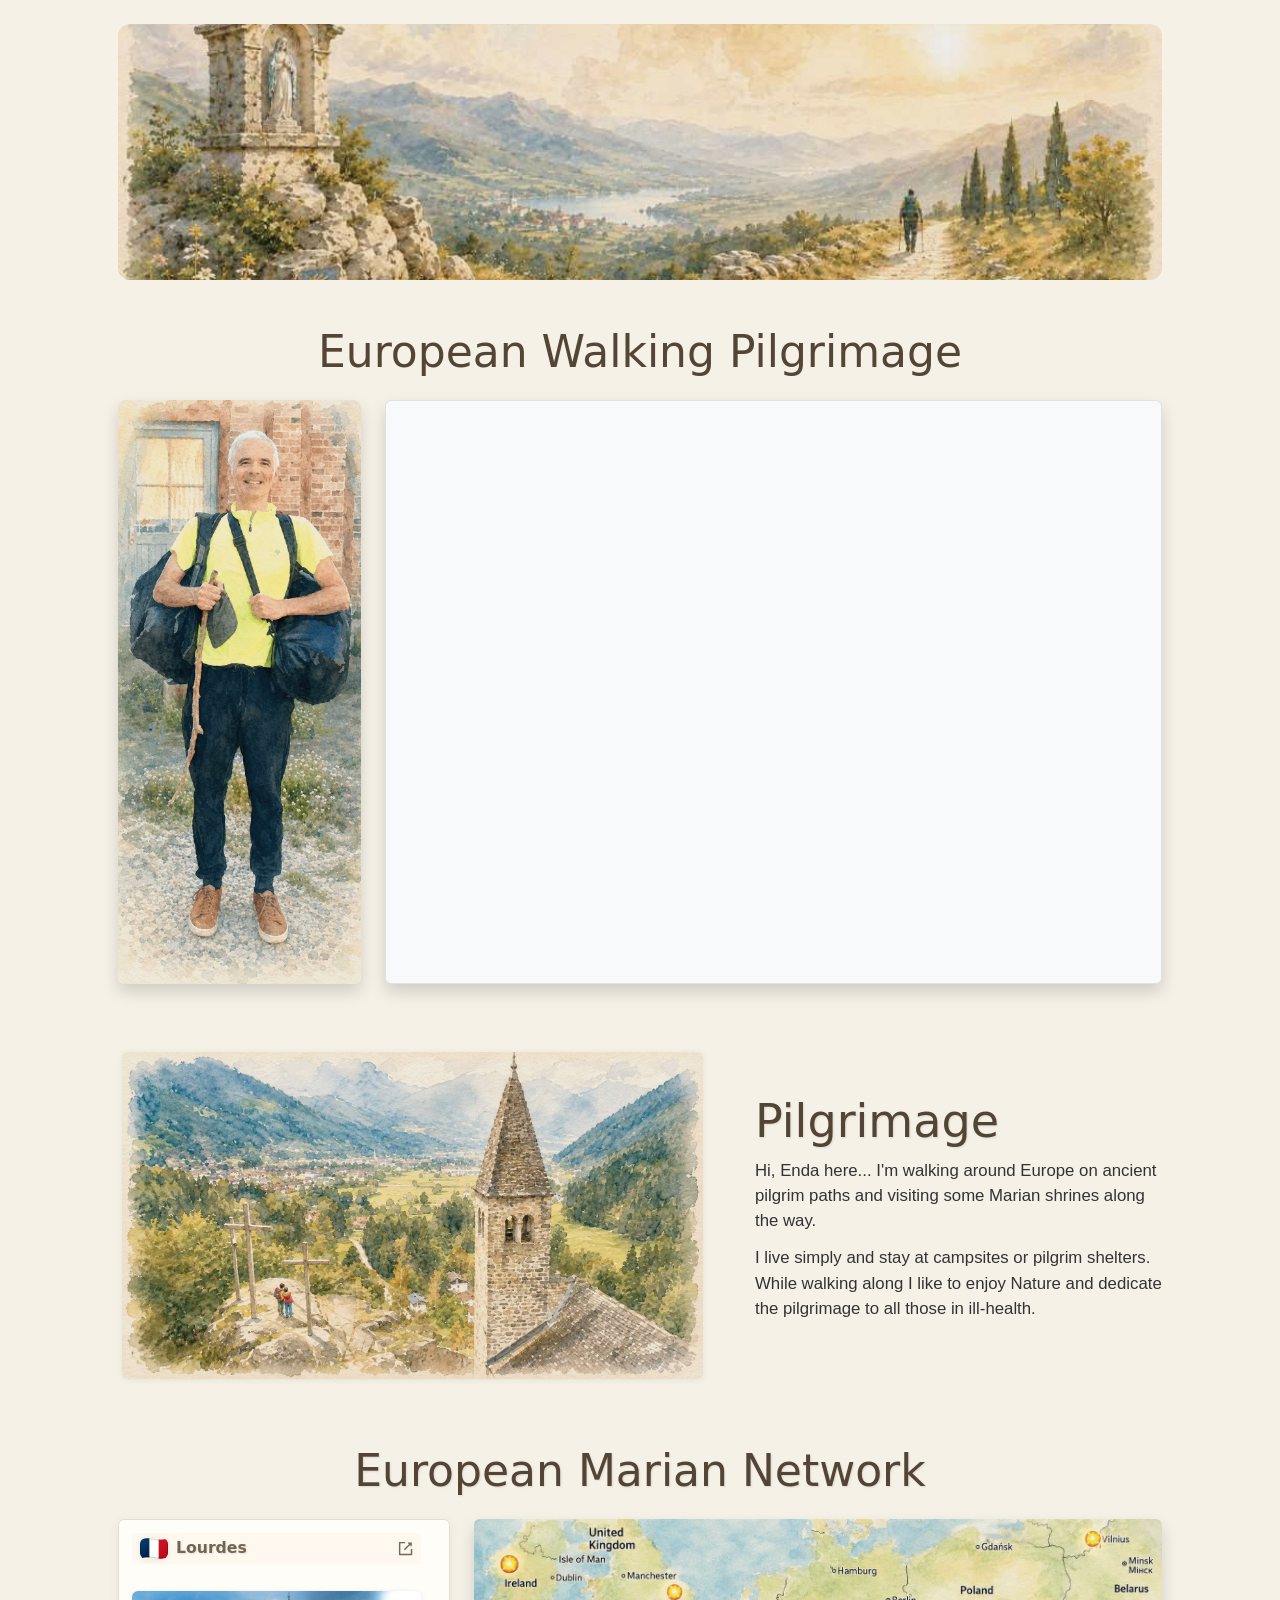
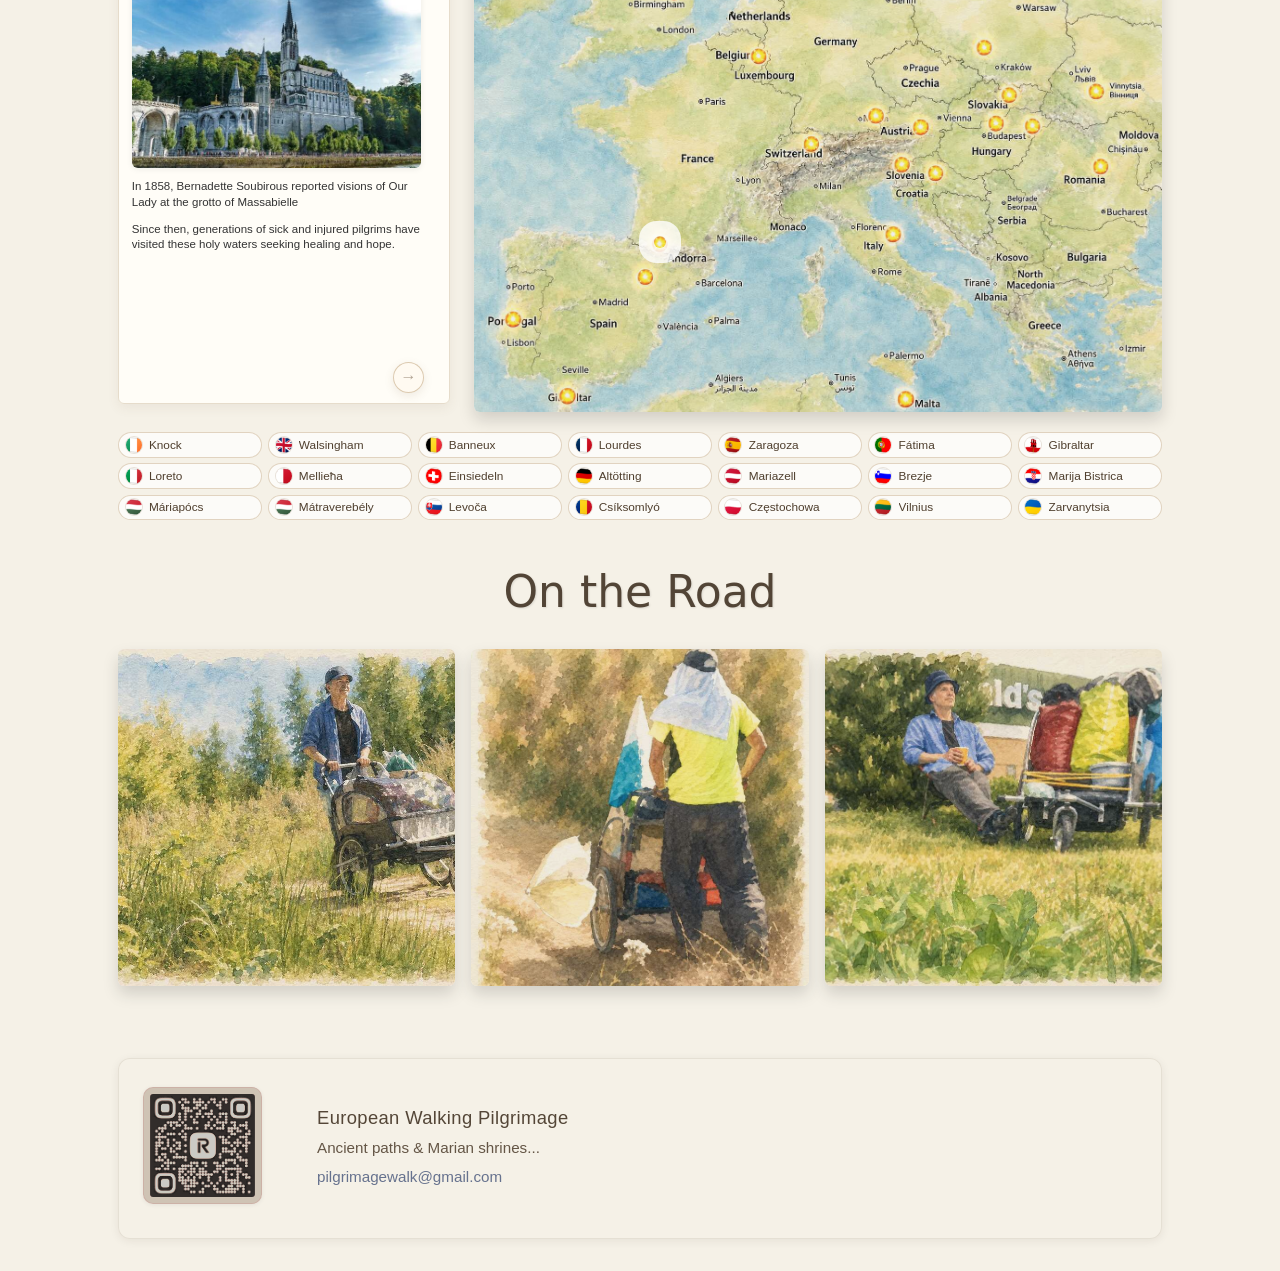
==== commit be97cd51: "Comment out ko-fi donations" ====
--- a/index.html
+++ b/index.html
@@ -350,10 +350,11 @@
                 <p class="footer-meta mb-1"> <a href="mailto:pilgrimagewalk@gmail.com">pilgrimagewalk@gmail.com</a> </p>
             </div>
 
-
+<!-- 
+                Coffee donations commented out - efchange
             <div class="col-md-4 col-lg-3 text-md-end footer-support">
                 <p class="footer-title mb-2" data-i18n="support_title">Support</p>
-                <!-- <a href="https://ko-fi.com/V7V01RJ83L" -->
+                
                 <a href="https://ko-fi.com/pilgrimagewalk"
                 target="_blank" rel="noopener noreferrer"
                 class="kofi-link rounded-pill"
@@ -363,7 +364,7 @@
                 <span class="external-link-icon" aria-hidden="true">↗</span>
                 </a>
             </div>
-
+-->
 
             </div>
             </div>
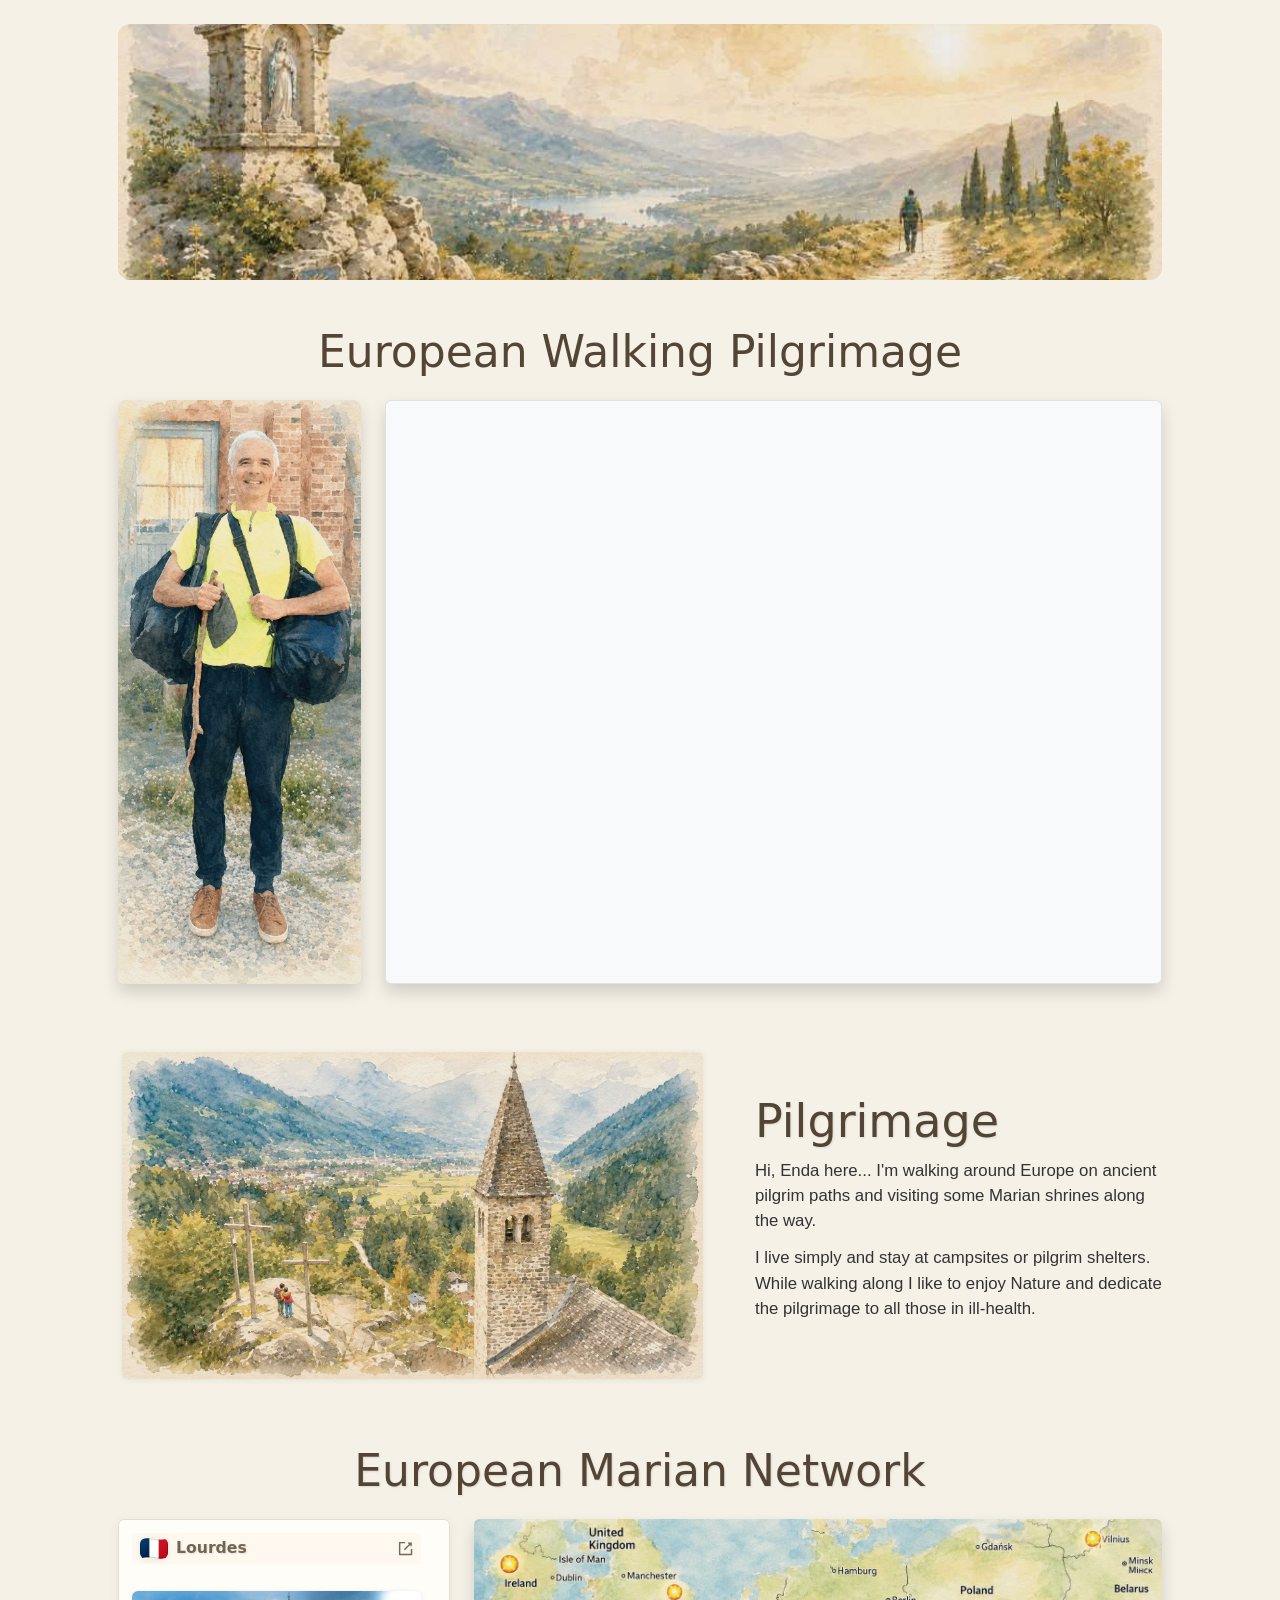
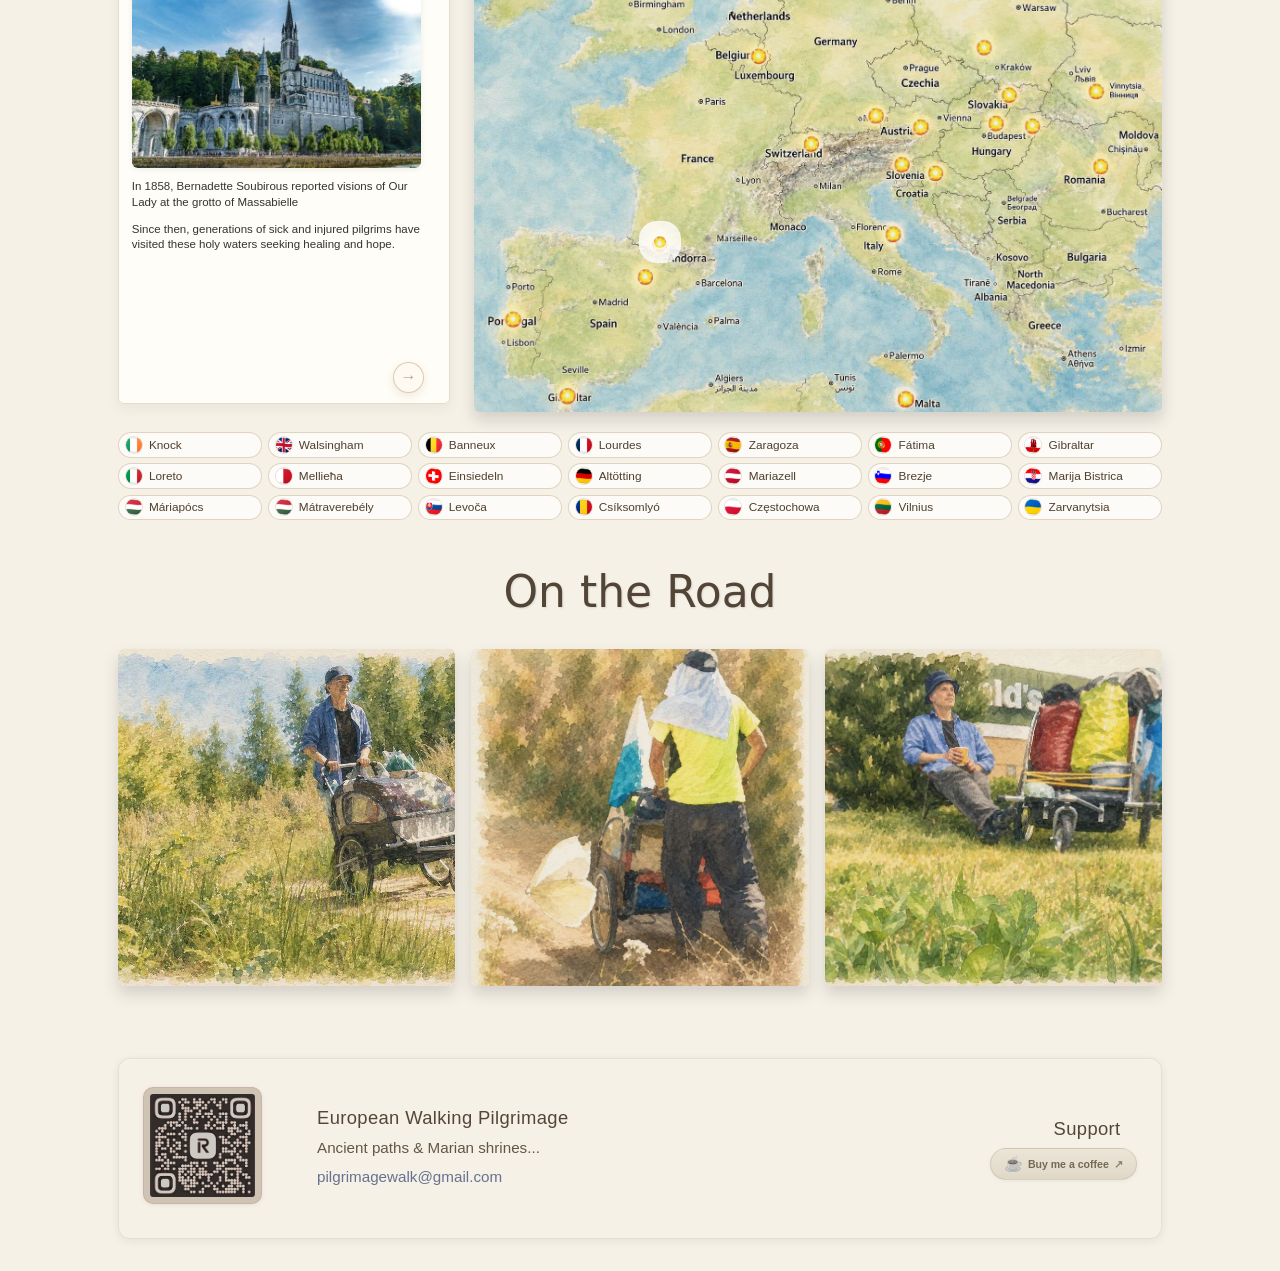
==== commit afbf2821: "auto-update: all files" ====
--- a/index.html
+++ b/index.html
@@ -350,8 +350,6 @@
                 <p class="footer-meta mb-1"> <a href="mailto:pilgrimagewalk@gmail.com">pilgrimagewalk@gmail.com</a> </p>
             </div>
 
-<!-- 
-                Coffee donations commented out - efchange
             <div class="col-md-4 col-lg-3 text-md-end footer-support">
                 <p class="footer-title mb-2" data-i18n="support_title">Support</p>
                 
@@ -364,7 +362,6 @@
                 <span class="external-link-icon" aria-hidden="true">↗</span>
                 </a>
             </div>
--->
 
             </div>
             </div>
